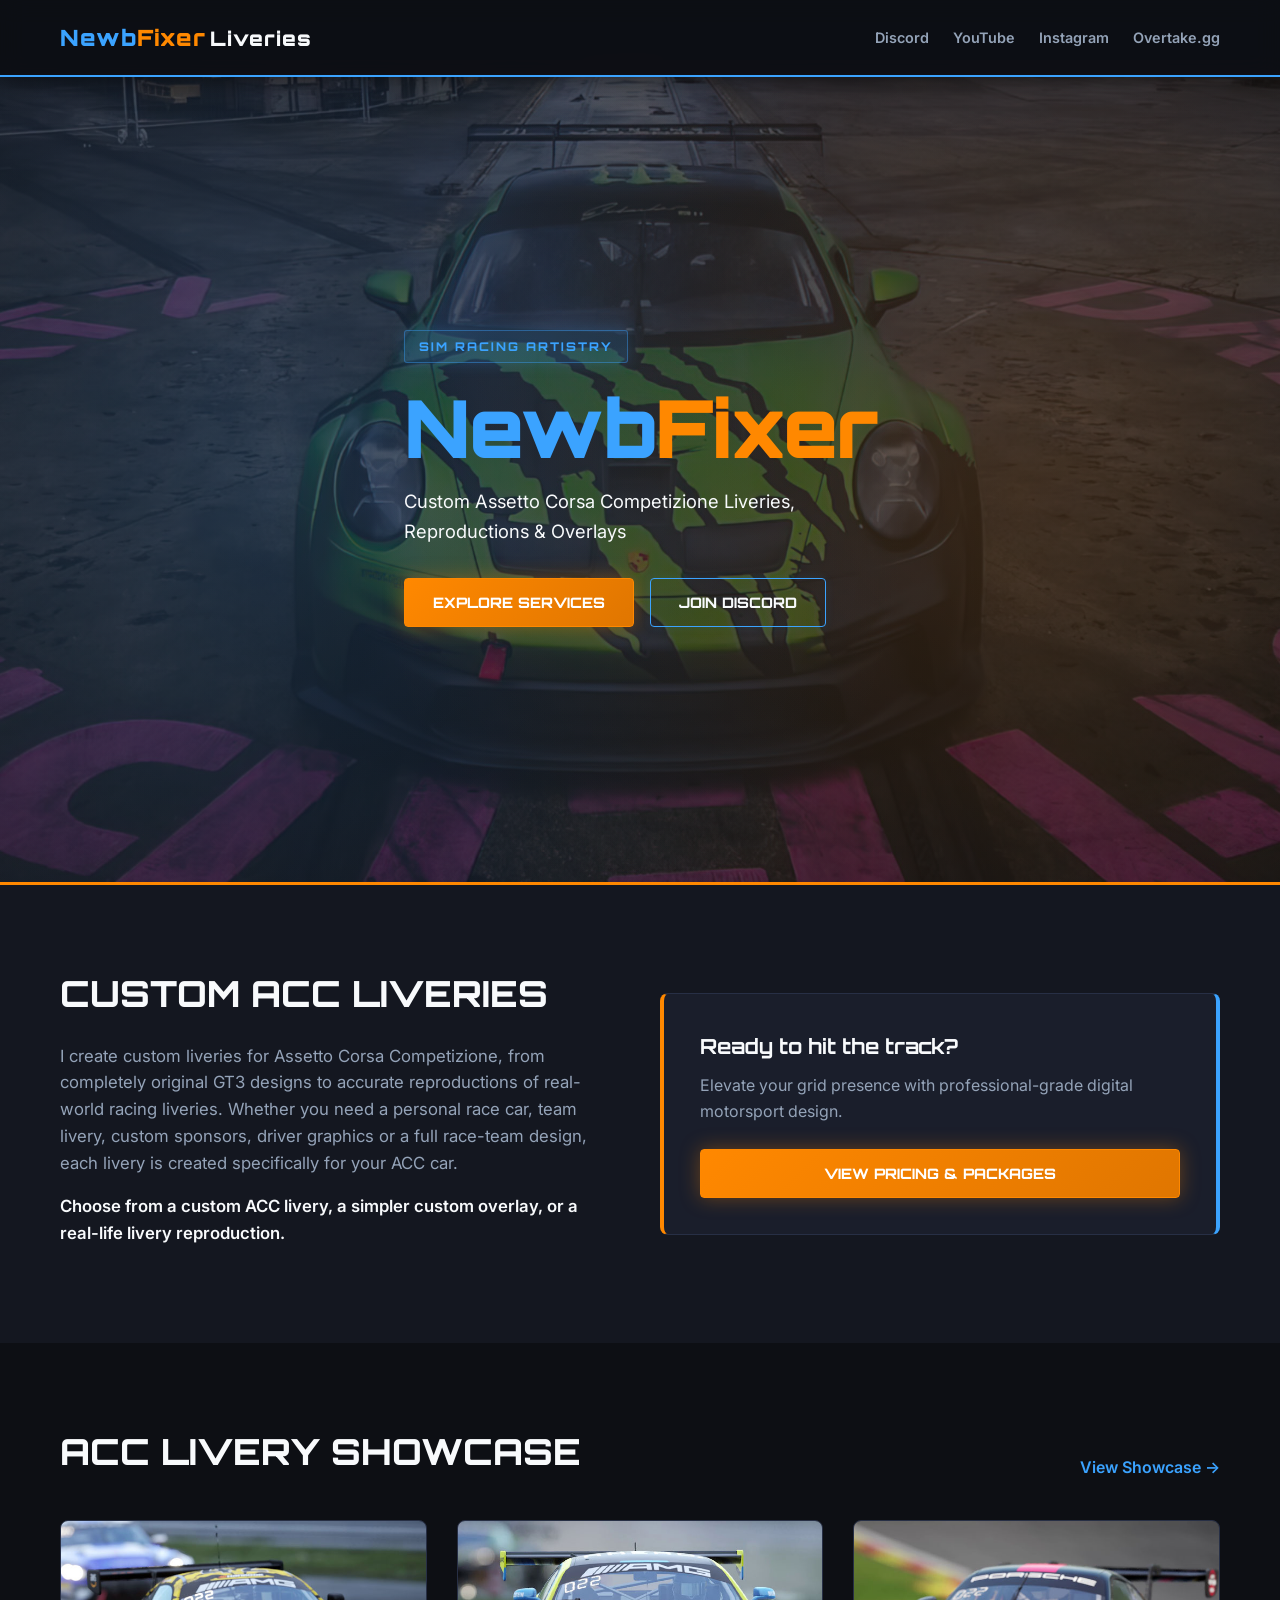
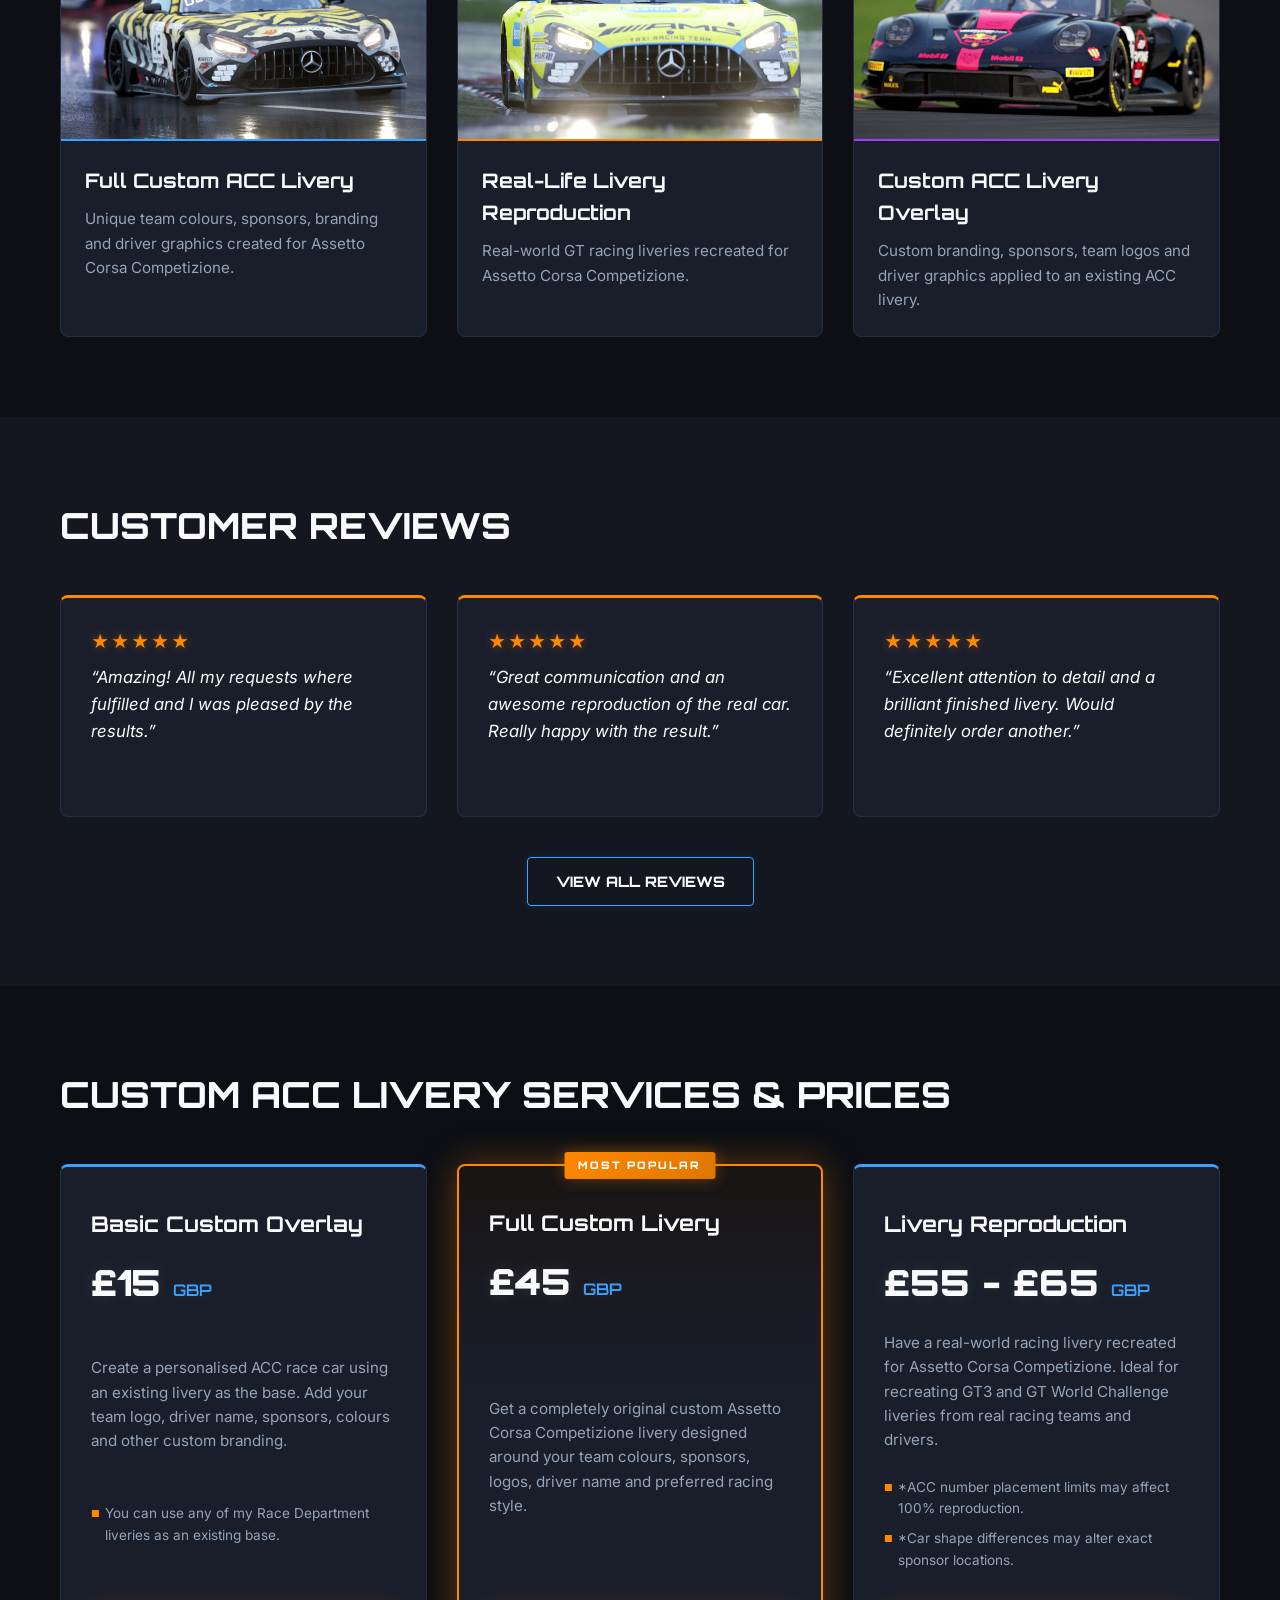
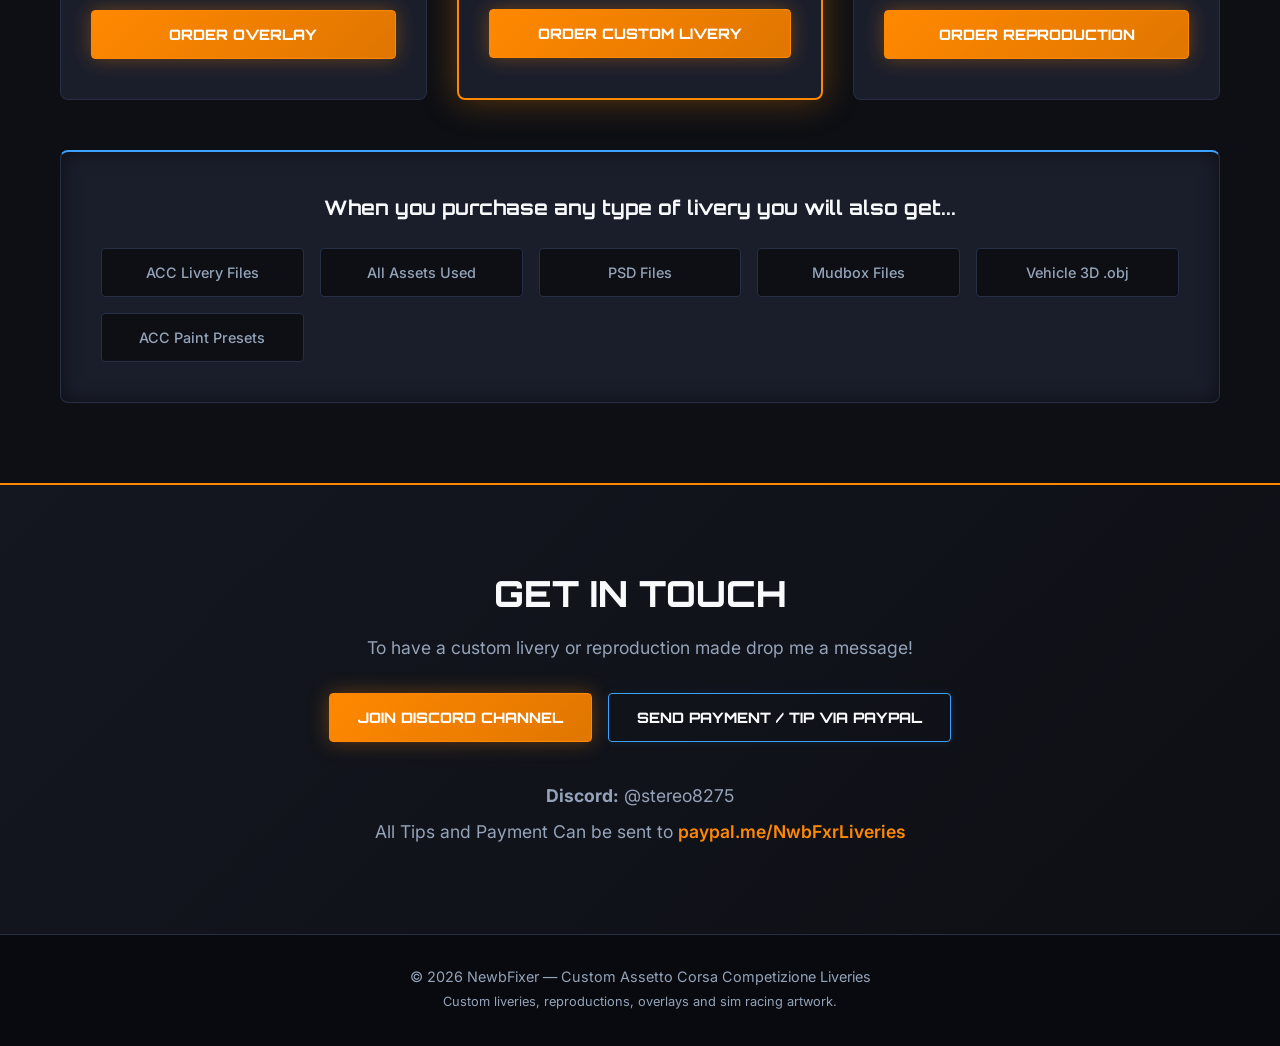
==== index.html @ 4464eef8 "Add files via upload" ====
<!DOCTYPE html>
<html lang="en">
<head>
    <meta charset="UTF-8">
    <meta name="viewport" content="width=device-width, initial-scale=1.0">

    <!-- Primary SEO -->
    <title>Custom ACC Liveries | NewbFixer</title>
		<link rel="icon" type="image/x-icon" href="images/favicon.ico">
		<link rel="stylesheet" href="scripts/style.css">
    <link rel="preconnect" href="https://fonts.googleapis.com">
    <link rel="preconnect" href="https://fonts.gstatic.com" crossorigin>
    <link href="https://fonts.googleapis.com/css2?family=Orbitron:wght@600;800;900&family=Inter:wght@400;500;600;700&display=swap" rel="stylesheet">
    <meta name="description" content="NewbFixer creates custom Assetto Corsa Competizione (ACC) liveries, real-life livery reproductions, team designs, sponsor graphics and custom overlays.">

    <meta name="robots" content="index, follow, max-image-preview:large">

    <link rel="canonical" href="https://newbfixer.com/">

    <!-- Site identity -->
    <meta name="author" content="NewbFixer">
    <meta name="application-name" content="NewbFixer">

    <!-- Browser / mobile -->
    <meta name="theme-color" content="#090a0f">
    <meta name="color-scheme" content="dark">

    <!-- Open Graph / Facebook / Discord / social sharing -->
    <meta property="og:type" content="website">
    <meta property="og:url" content="https://newbfixer.com/">
    <meta property="og:title" content="Custom ACC Liveries | NewbFixer">
    <meta property="og:description" content="Custom Assetto Corsa Competizione liveries, real-life reproductions, team designs and custom overlays by NewbFixer.">
    <meta property="og:image" content="https://newbfixer.com/images/NewbieFixer.orbitron.2024.png">
    <meta property="og:image:alt" content="NewbFixer custom ACC liveries">
    <meta property="og:site_name" content="NewbFixer">

    <!-- Twitter / X -->
    <meta name="twitter:card" content="summary">
    <meta name="twitter:title" content="Custom ACC Liveries | NewbFixer">
    <meta name="twitter:description" content="Custom Assetto Corsa Competizione liveries, real-life reproductions, team designs and custom overlays by NewbFixer.">
    <meta name="twitter:image" content="https://newbfixer.com/images/NewbieFixer.orbitron.2024.png">
    <meta name="twitter:image:alt" content="NewbFixer custom ACC liveries">

    <!-- Structured Data -->
    <script type="application/ld+json">
    {
      "@context": "https://schema.org",
      "@graph": [
        {
          "@type": "WebSite",
          "@id": "https://newbfixer.com/#website",
          "url": "https://newbfixer.com/",
          "name": "NewbFixer",
          "description": "Custom Assetto Corsa Competizione liveries and sim racing artwork.",
          "inLanguage": "en-GB"
        },
        {
          "@type": "Organization",
          "@id": "https://newbfixer.com/#organization",
          "name": "NewbFixer",
          "url": "https://newbfixer.com/",
          "logo": {
            "@type": "ImageObject",
            "url": "https://newbfixer.com/images/NewbieFixer.orbitron.2024.png"
          },
          "sameAs": [
            "https://www.overtake.gg/downloads/authors/newbfixer.2818380/"
          ]
        }
      ]
    }
    </script>
    
   
</head>
<body>

    <header class="header">
        <div class="container nav-container">
            <div class="logo-area">
               <span class="logo-text-blue">Newb</span><span class="logo-text-orange">Fixer</span> <span class="logo-text-white">Liveries</span>
            </div>
            <nav class="social-nav">
                <a href="https://discord.com/channels/990022798716063764/1106954552516821103" target="_blank" class="nav-link">Discord</a>
                <a href="https://www.youtube.com/@newbfixer" target="_blank" class="nav-link">YouTube</a>
                <a href="https://www.instagram.com/newbfixerliveries" target="_blank" class="nav-link">Instagram</a>
                <a href="https://overtake.gg/downloads/authors/newbfixer.2818380/" target="_blank" class="nav-link">Overtake.gg</a>
            </nav>
        </div>
    </header>

    <section class="hero">
        <div class="hero-overlay"></div>
        <div class="container hero-content">
            <div class="badge">SIM RACING ARTISTRY</div>
            <h1><span class="head-text-blue">Newb</span><span class="head-text-orange">Fixer</span></h1>
            <p class="hero-subtitle">Custom Assetto Corsa Competizione Liveries,<br>Reproductions & Overlays</p>
            <div class="hero-cta">
                <a href="#services" class="btn btn-primary">Explore Services</a>
                <a href="#discord" class="btn btn-secondary">Join Discord</a>
            </div>
        </div>
    </section>

    <section class="section about-section">
        <div class="container grid-2">
            <div class="about-text">
                <h2>Custom ACC Liveries</h2>
                <p>I create custom liveries for Assetto Corsa Competizione, from completely original GT3 designs to accurate reproductions of real-world racing liveries. Whether you need a personal race car, team livery, custom sponsors, driver graphics or a full race-team design, each livery is created specifically for your ACC car.</p>
                <p class="sub-text">Choose from a custom ACC livery, a simpler custom overlay, or a real-life livery reproduction.</p>
            </div>
            <div class="about-highlight-box">
                <h3>Ready to hit the track?</h3>
                <p>Elevate your grid presence with professional-grade digital motorsport design.</p>
                <a href="#services" class="btn btn-primary full-width">View Pricing & Packages</a>
            </div>
        </div>
    </section>

    <section class="section showcase-section" id="showcase">
        <div class="container">
            <div class="section-header">
                <h2>ACC Livery Showcase</h2>
                <a href="gallery.html" class="text-link">View Showcase &rarr;</a>
            </div>
            <div class="showcase-grid">
                
                <div class="showcase-card">
                    <div class="card-img-placeholder custom-bg"></div>
                    <div class="card-content">
                        <h3>Full Custom ACC Livery</h3>
                        <p>Unique team colours, sponsors, branding and driver graphics created for Assetto Corsa Competizione.</p>
                    </div>
                </div>

                <div class="showcase-card">
                    <div class="card-img-placeholder repo-bg"></div>
                    <div class="card-content">
                        <h3>Real-Life Livery Reproduction</h3>
                        <p>Real-world GT racing liveries recreated for Assetto Corsa Competizione.</p>
                    </div>
                </div>

                <div class="showcase-card">
                    <div class="card-img-placeholder overlay-bg"></div>
                    <div class="card-content">
                        <h3>Custom ACC Livery Overlay</h3>
                        <p>Custom branding, sponsors, team logos and driver graphics applied to an existing ACC livery.</p>
                    </div>
                </div>

            </div>
        </div>
    </section>

    <section class="section reviews-section">
        <div class="container">
            <div class="section-header center">
                <h2>Customer Reviews</h2>
            </div>
            <div class="reviews-grid">
             
                <div class="review-card">
                    <div class="stars">★★★★★</div>
                    <p>“Amazing! All my requests where fulfilled and I was pleased by the results.”</p>
                    <span class="reviewer">&nbsp;</span>
                </div>

                <div class="review-card">
                    <div class="stars">★★★★★</div>
                    <p>“Great communication and an awesome reproduction of the real car. Really happy with the result.”</p>
                    <span class="reviewer">&nbsp;</span>
                </div>

                <div class="review-card">
                    <div class="stars">★★★★★</div>
                    <p>“Excellent attention to detail and a brilliant finished livery. Would definitely order another.”</p>
                    <span class="reviewer">&nbsp;</span>
                </div>
            
        

            </div>
            <div class="center-btn">
                <a href="reviews.html" class="btn btn-secondary">View All Reviews</a>
            </div>
        </div>
    </section>

    <section class="section pricing-section" id="services">
        <div class="container">
            <div class="section-header center">
                <h2>Custom ACC Livery Services & Prices</h2>
            </div>
            <div class="pricing-grid">
                
                <div class="pricing-card">
                    <div class="price-header">
                        <h3>Basic Custom Overlay</h3>
                        <div class="price">£15 <span>GBP</span></div>
                    </div>
                    <p>Create a personalised ACC race car using an existing livery as the base. Add your team logo, driver name, sponsors, colours and other custom branding.</p>
                    <ul class="pricing-notes">
                        <li>You can use any of my Race Department liveries as an existing base.</li>
                    </ul>
                    <a href="#contact" class="btn btn-primary full-width">Order Overlay</a>
                </div>

                <div class="pricing-card featured">
                    <div class="popular-tag">MOST POPULAR</div>
                    <div class="price-header">
                        <h3>Full Custom Livery</h3>
                        <div class="price">£45 <span>GBP</span></div>
                    </div>
                    <p>Get a completely original custom Assetto Corsa Competizione livery designed around your team colours, sponsors, logos, driver name and preferred racing style.</p>
                    <a href="#contact" class="btn btn-primary full-width">Order Custom Livery</a>
                </div>

                <div class="pricing-card">
                    <div class="price-header">
                        <h3>Livery Reproduction</h3>
                        <div class="price">£55 - £65 <span>GBP</span></div>
                    </div>
                    <p>Have a real-world racing livery recreated for Assetto Corsa Competizione. Ideal for recreating GT3 and GT World Challenge liveries from real racing teams and drivers.</p>
                    <ul class="pricing-notes">
                        <li>*ACC number placement limits may affect 100% reproduction.</li>
                        <li>*Car shape differences may alter exact sponsor locations.</li>
                    </ul>
                    <a href="#contact" class="btn btn-primary full-width">Order Reproduction</a>
                </div>

            </div>

            <div class="perks-banner">
                <h3>When you purchase any type of livery you will also get...</h3>
                <div class="perks-grid">
                    <span>ACC Livery Files</span>
                    <span>All Assets Used</span>
                    <span>PSD Files</span>
                    <span>Mudbox Files</span>
                    <span>Vehicle 3D .obj</span>
                    <span>ACC Paint Presets</span>
                </div>
            </div>
        </div>
    </section>
    

    <section class="section contact-section" id="contact">
        <div class="container contact-container">
            <h2>Get In Touch</h2>
            <p>To have a custom livery or reproduction made drop me a message!</p>
            
            <div class="contact-actions">
                <a href="#discord" class="btn btn-primary">Join Discord Channel</a>
                <a href="https://paypal.me/NwbFxrLiveries" target="_blank" class="btn btn-secondary">Send Payment / Tip via PayPal</a>
            </div>

            <div class="contact-info">
                <p><strong>Discord:</strong> @stereo8275</p>
                <p>All Tips and Payment Can be sent to <a href="https://paypal.me/NwbFxrLiveries" target="_blank" class="accent-link">paypal.me/NwbFxrLiveries</a></p>
            </div>
        </div>
    </section>

    <footer class="footer">
        <div class="container footer-content">
            <p>&copy; 2026 NewbFixer — Custom Assetto Corsa Competizione Liveries</p>
            <p class="footer-sub">Custom liveries, reproductions, overlays and sim racing artwork.</p>
        </div>
    </footer>

</body>
</html>
---- scripts/style.css ----
/* --- High-Energy Logo-Matched Motorsport Theme --- */

:root {
    --bg-color: #0d0f14;
    --surface-color: #141720;
    --surface-card: #1a1e2b;
    --border-color: #272f45;
    --accent-blue: #3ba3ff;
    --accent-orange: #ff8800;
    --text-main: #f8fafc;
    --text-muted: #94a3b8;
    --blue-glow: rgba(59, 163, 255, 0.35);
    --orange-glow: rgba(255, 136, 0, 0.35);
    
    /* Change 'your-image-filename.jpg' to your actual background image file path */
    --hero-bg-image: url('../images/bgcover.jpg');
    
    --custom-bg-image: url('../images/custom.jpg');
    --repo-bg-image: url('../images/repro2.jpg');
    --overlay-bg-image: url('../images/overlay.jpg');
    
    --font-heading: 'Orbitron', sans-serif;
    --font-body: 'Inter', sans-serif;
    
    --transition: all 0.3s ease;
}

* {
    box-sizing: border-box;
    margin: 0;
    padding: 0;
}

html {
    scroll-behavior: smooth;
}

body {
    background-color: var(--bg-color);
    color: var(--text-main);
    font-family: var(--font-body);
    line-height: 1.6;
    overflow-x: hidden;
}

/* Layout Utilities */
.container {
    max-width: 1200px;
    margin: 0 auto;
    padding: 0 20px 0px 20px;
}

a {
  text-decoration:none;
}

.section {
    padding: 80px 0;
}

.grid-2 {
    display: grid;
    grid-template-columns: 1fr 1fr;
    gap: 40px;
    align-items: center;
}

.center {
    text-align: center;
}

.center-btn {
    text-align: center;
    margin-top: 40px;
}

.accent {
    color: var(--accent-blue);
}

.accent-link {
    color: var(--accent-orange);
    text-decoration: none;
    font-weight: 600;
}
.accent-link:hover {
    color: var(--accent-blue);
    text-decoration: underline;
}

/* Buttons */
.btn {
    display: inline-block;
    padding: 12px 28px;
    font-family: var(--font-heading);
    font-size: 0.9rem;
    font-weight: 800;
    text-transform: uppercase;
    text-decoration: none;
    border-radius: 4px;
    transition: var(--transition);
    cursor: pointer;
    text-align: center;
}

.btn-primary {
    background: linear-gradient(135deg, var(--accent-orange) 0%, #e07600 100%);
    color: #fff;
    box-shadow: 0 0 20px var(--orange-glow);
    border: 1px solid var(--accent-orange);
}

.btn-primary:hover {
    background: linear-gradient(135deg, #ff941a 0%, var(--accent-orange) 100%);
    transform: translateY(-2px);
    box-shadow: 0 0 30px rgba(255, 136, 0, 0.6);
}

.btn-secondary {
    background-color: transparent;
    color: var(--text-main);
    border: 1px solid var(--accent-blue);
    box-shadow: 0 0 10px rgba(59, 163, 255, 0.1);
}

.btn-secondary:hover {
    border-color: var(--accent-blue);
    color: var(--accent-blue);
    background-color: rgba(59, 163, 255, 0.08);
    box-shadow: 0 0 20px var(--blue-glow);
}

.full-width {
    display: block;
    width: 100%;
}

/* Header & Nav */
.header {
    background-color: rgba(13, 15, 20, 0.85);
    backdrop-filter: blur(12px);
    border-bottom: 2px solid var(--accent-blue);
    position: fixed;
    top: 0;
    left: 0;
    width: 100%;
    z-index: 1000;
    box-shadow: 0 4px 20px rgba(0, 0, 0, 0.5);
}

.nav-container {
    display: flex;
    justify-content: space-between;
    align-items: center;
    height: 75px;
}

.logo-text-white {
    font-family: var(--font-heading);
    font-size: 1.25rem;
    font-weight: 900;
    letter-spacing: 1px;
    color: var(--text-main);
}
.logo-text-blue {
    font-family: var(--font-heading);
    font-size: 1.40rem;
    font-weight: 900;
    letter-spacing: 1px;
    color: var(--accent-blue);
}
.logo-text-orange {
    font-family: var(--font-heading);
    font-size: 1.40rem;
    font-weight: 900;
    letter-spacing: 1px;
    color: var(--accent-orange);
}
.head-text-blue {
    color: var(--accent-blue);
}
.head-text-orange {
    color: var(--accent-orange);
}
.social-nav {
    display: flex;
    gap: 24px;
}

.nav-link {
    color: var(--text-muted);
    text-decoration: none;
    font-weight: 600;
    font-size: 0.9rem;
    transition: var(--transition);
}

.nav-link:hover {
    color: var(--accent-blue);
}

.highlight-link {
    color: var(--accent-orange);
}

.highlight-link:hover {
    color: #ff941a;
}

/* Hero Section with Image Background Support */
.hero {
    position: relative;
    height: 90vh;
    min-height: 600px;
    display: flex;
    align-items: center;
    /* Combines your custom background image variable with dark motorsport gradients */
    background: linear-gradient(135deg, rgba(20, 23, 32, 0.72), rgba(8, 10, 15, 0.72)), var(--hero-bg-image);
    background-size: cover;
    background-position: center;
    background-repeat: no-repeat;
    margin-top: 75px;
    border-bottom: 3px solid var(--accent-orange);
}

.hero-overlay {
    position: absolute;
    top: 0;
    left: 0;
    width: 100%;
    height: 100%;
    background: radial-gradient(circle at 20% 50%, rgba(59, 163, 255, 0.15) 0%, transparent 60%),
                radial-gradient(circle at 80% 50%, rgba(255, 136, 0, 0.15) 0%, transparent 60%);
    pointer-events: none;
}

.hero-content {
    position: relative;
    z-index: 2;
    max-width: 800px;
}

.badge {
    display: inline-block;
    background-color: rgba(59, 163, 255, 0.15);
    color: var(--accent-blue);
    font-family: var(--font-heading);
    font-size: 0.75rem;
    font-weight: 800;
    letter-spacing: 2px;
    padding: 6px 14px;
    border-radius: 3px;
    margin-bottom: 20px;
    border: 1px solid rgba(59, 163, 255, 0.4);
    box-shadow: 0 0 15px rgba(59, 163, 255, 0.2);
}

.hero h1 {
    font-family: var(--font-heading);
    font-size: clamp(3rem, 7vw, 5rem);
    font-weight: 900;
    line-height: 1.1;
    /* text-transform: uppercase; */
    margin-bottom: 16px;
    letter-spacing: -1px;
    /* background: linear-gradient(135deg, #3ba3ff 30%, #ffffff 40%, var(--accent-orange) 50%); */
    /* background: linear-gradient(90deg, #ffffff 0%); */
    -webkit-background-clip: text;
    /* -webkit-text-fill-color: transparent; */
}

.hero-subtitle {
    font-size: 1.15rem;
    color: var(--text-main);
    margin-bottom: 32px;
    max-width: 600px;
}

.hero-cta {
    display: flex;
    gap: 16px;
}

/* About Section */
.about-section {
    background-color: var(--surface-color);
}

.about-text h2 {
    font-family: var(--font-heading);
    font-size: 2.25rem;
    font-weight: 800;
    margin-bottom: 20px;
    text-transform: uppercase;
}

.about-text p {
    color: var(--text-muted);
    margin-bottom: 16px;
    font-size: 1.05rem;
}

.sub-text {
    font-weight: 600;
    color: var(--text-main) !important;
}

.about-highlight-box {
    background-color: var(--surface-card);
    border: 1px solid var(--border-color);
    padding: 36px;
    border-radius: 8px;
    border-left: 4px solid var(--accent-orange);
    border-right: 4px solid var(--accent-blue);
}

.about-highlight-box h3 {
    font-family: var(--font-heading);
    font-size: 1.3rem;
    margin-bottom: 10px;
}

.about-highlight-box p {
    color: var(--text-muted);
    margin-bottom: 24px;
}

/* Showcase Section */
.section-header {
    display: flex;
    justify-content: space-between;
    align-items: flex-end;
    margin-bottom: 40px;
}

.section-header h2 {
    font-family: var(--font-heading);
    font-size: 2.25rem;
    font-weight: 800;
    text-transform: uppercase;
}

.text-link {
    color: var(--accent-blue);
    text-decoration: none;
    font-weight: 600;
    transition: var(--transition);
}

.text-link:hover {
    color: var(--accent-orange);
}

.showcase-grid {
    display: grid;
    grid-template-columns: repeat(auto-fit, minmax(350px, 1fr));
    gap: 30px;
}

.showcase-card {
    background-color: var(--surface-card);
    border: 1px solid var(--border-color);
    border-radius: 8px;
    overflow: hidden;
    transition: var(--transition);
}

.showcase-card:hover {
    transform: translateY(-5px);
    border-color: var(--accent-blue);
    box-shadow: 0 10px 30px var(--blue-glow);
}

.card-img-placeholder {
    height: 220px;
    background-size: cover;
    background-position: center;
    position: relative;
}

.custom-bg {
    /* background: linear-gradient(135deg, #1b2436 0%, #0d121c 100%), radial-gradient(circle, rgba(59, 163, 255, 0.2) 0%, transparent 70%), var(--hero-bg-image); */
    background-image: var(--custom-bg-image);
    background-size: cover;
    background-position: center;
    background-repeat: no-repeat;
    border-bottom: 2px solid var(--accent-blue);
}
.repo-bg {
    background-image: var(--repo-bg-image);
    background-size: cover;
    background-position: center;
    background-repeat: no-repeat;
    border-bottom: 2px solid var(--accent-orange);
}
.overlay-bg {
    background-image: var(--overlay-bg-image);
    background-size: cover;
    background-position: center;
    background-repeat: no-repeat;
    border-bottom: 2px solid #a03bff;
}

.card-content {
    padding: 24px;
}

.card-content h3 {
    font-family: var(--font-heading);
    font-size: 1.25rem;
    margin-bottom: 10px;
}

.card-content p {
    color: var(--text-muted);
    font-size: 0.95rem;
}

/* Reviews Section */
.reviews-section {
    background-color: var(--surface-color);
}

.reviews-grid {
    display: grid;
    grid-template-columns: repeat(auto-fit, minmax(300px, 1fr));
    gap: 30px;
}

.review-card {
    background-color: var(--surface-card);
    border: 1px solid var(--border-color);
    padding: 30px;
    border-radius: 8px;
    display: flex;
    flex-direction: column;
    justify-content: space-between;
    border-top: 3px solid var(--accent-orange);
}

.stars {
    color: var(--accent-orange);
    font-size: 1.1rem;
    margin-bottom: 8px;
    letter-spacing: 2px;
    text-shadow: 0 0 10px rgba(255, 136, 0, 0.4);
}

.review-card p {
    font-style: italic;
    color: var(--text-main);
    margin-bottom: 20px;
    font-size: 1.05rem;
}

.reviewer {
    font-size: 0.85rem;
    color: var(--text-muted);
    font-weight: 600;
    text-transform: uppercase;
    letter-spacing: 1px;
}

/* Pricing Section */
.pricing-grid {
    display: grid;
    grid-template-columns: repeat(auto-fit, minmax(320px, 1fr));
    gap: 30px;
    margin-bottom: 50px;
}

.pricing-card {
    background-color: var(--surface-card);
    border: 1px solid var(--border-color);
    border-radius: 8px;
    padding: 40px 30px;
    position: relative;
    display: flex;
    flex-direction: column;
    justify-content: space-between;
    transition: var(--transition);
}

.pricing-card:first-child {
    border-top: 3px solid var(--accent-blue);
}

.pricing-card.featured {
    border: 2px solid var(--accent-orange);
    box-shadow: 0 0 35px var(--orange-glow);
    background: linear-gradient(180deg, rgba(255, 136, 0, 0.05) 0%, var(--surface-card) 40%);
}

.pricing-card:last-child {
    border-top: 3px solid var(--accent-blue);
}

.popular-tag {
    position: absolute;
    top: -14px;
    left: 50%;
    transform: translateX(-50%);
    background: linear-gradient(135deg, var(--accent-orange) 0%, #e07600 100%);
    color: #fff;
    font-family: var(--font-heading);
    font-size: 0.65rem;
    font-weight: 900;
    letter-spacing: 2px;
    padding: 5px 14px;
    border-radius: 3px;
    box-shadow: 0 0 15px var(--orange-glow);
}

.price-header {
    margin-bottom: 20px;
}

.pricing-card h3 {
    font-family: var(--font-heading);
    font-size: 1.35rem;
    margin-bottom: 12px;
}

.price {
    font-family: var(--font-heading);
    font-size: 2.25rem;
    font-weight: 900;
    color: var(--text-main);
    text-shadow: 0 0 15px rgba(255, 255, 255, 0.1);
}

.price span {
    font-size: 1rem;
    font-weight: 600;
    color: var(--accent-blue);
}

.pricing-card p {
    color: var(--text-muted);
    font-size: 0.95rem;
    margin-bottom: 24px;
}

.pricing-notes {
    list-style: none;
    margin-bottom: 30px;
}

.pricing-notes li {
    font-size: 0.85rem;
    color: var(--text-muted);
    margin-bottom: 8px;
    padding-left: 14px;
    position: relative;
}

.pricing-notes li::before {
    content: "■";
    position: absolute;
    left: 0;
    font-size: 0.6rem;
    top: 3px;
    color: var(--accent-orange);
}

/* Perks Banner */
.perks-banner {
    background-color: var(--surface-card);
    border: 1px solid var(--border-color);
    border-radius: 8px;
    padding: 40px;
    box-shadow: inset 0 0 20px rgba(0,0,0,0.5);
    border-top: 2px solid var(--accent-blue);
}

.perks-banner h3 {
    font-family: var(--font-heading);
    font-size: 1.25rem;
    margin-bottom: 24px;
    text-align: center;
}

.perks-grid {
    display: grid;
    grid-template-columns: repeat(auto-fit, minmax(200px, 1fr));
    gap: 16px;
}

.perks-grid span {
    background-color: var(--bg-color);
    border: 1px solid var(--border-color);
    padding: 12px 16px;
    border-radius: 4px;
    font-size: 0.9rem;
    font-weight: 500;
    text-align: center;
    color: var(--text-muted);
    transition: var(--transition);
}

.perks-grid span:hover {
    border-color: var(--accent-blue);
    color: var(--text-main);
    box-shadow: 0 0 10px rgba(59, 163, 255, 0.2);
}

/* Contact Section */
.contact-section {
    background: linear-gradient(135deg, var(--surface-color) 0%, var(--bg-color) 100%);
    border-top: 2px solid var(--accent-orange);
    text-align: center;
}

.contact-container {
    max-width: 700px;
}

.contact-section h2 {
    font-family: var(--font-heading);
    font-size: 2.25rem;
    font-weight: 800;
    margin-bottom: 12px;
    text-transform: uppercase;
}

.contact-section p {
    color: var(--text-muted);
    font-size: 1.1rem;
    margin-bottom: 30px;
}

.contact-actions {
    display: flex;
    justify-content: center;
    gap: 16px;
    margin-bottom: 40px;
    flex-wrap: wrap;
}

.contact-info {
    font-size: 0.95rem;
    color: var(--text-muted);
}

.contact-info p {
    margin-bottom: 8px;
}

/* Footer */
.footer {
    background-color: #080a0f;
    border-top: 1px solid var(--border-color);
    padding: 30px 0;
    text-align: center;
}

.footer-content p {
    font-size: 0.9rem;
    color: var(--text-muted);
    margin-bottom: 4px;
}

.footer-sub {
    font-size: 0.8rem !important;
}

/* Responsive adjustments */
@media (max-width: 768px) {
    .grid-2 {
        grid-template-columns: 1fr;
    }
    .social-nav {
        display: none;
    }
    .hero-cta {
        flex-direction: column;
    }
    .section-header {
        flex-direction: column;
        align-items: flex-start;
        gap: 10px;
    }
}
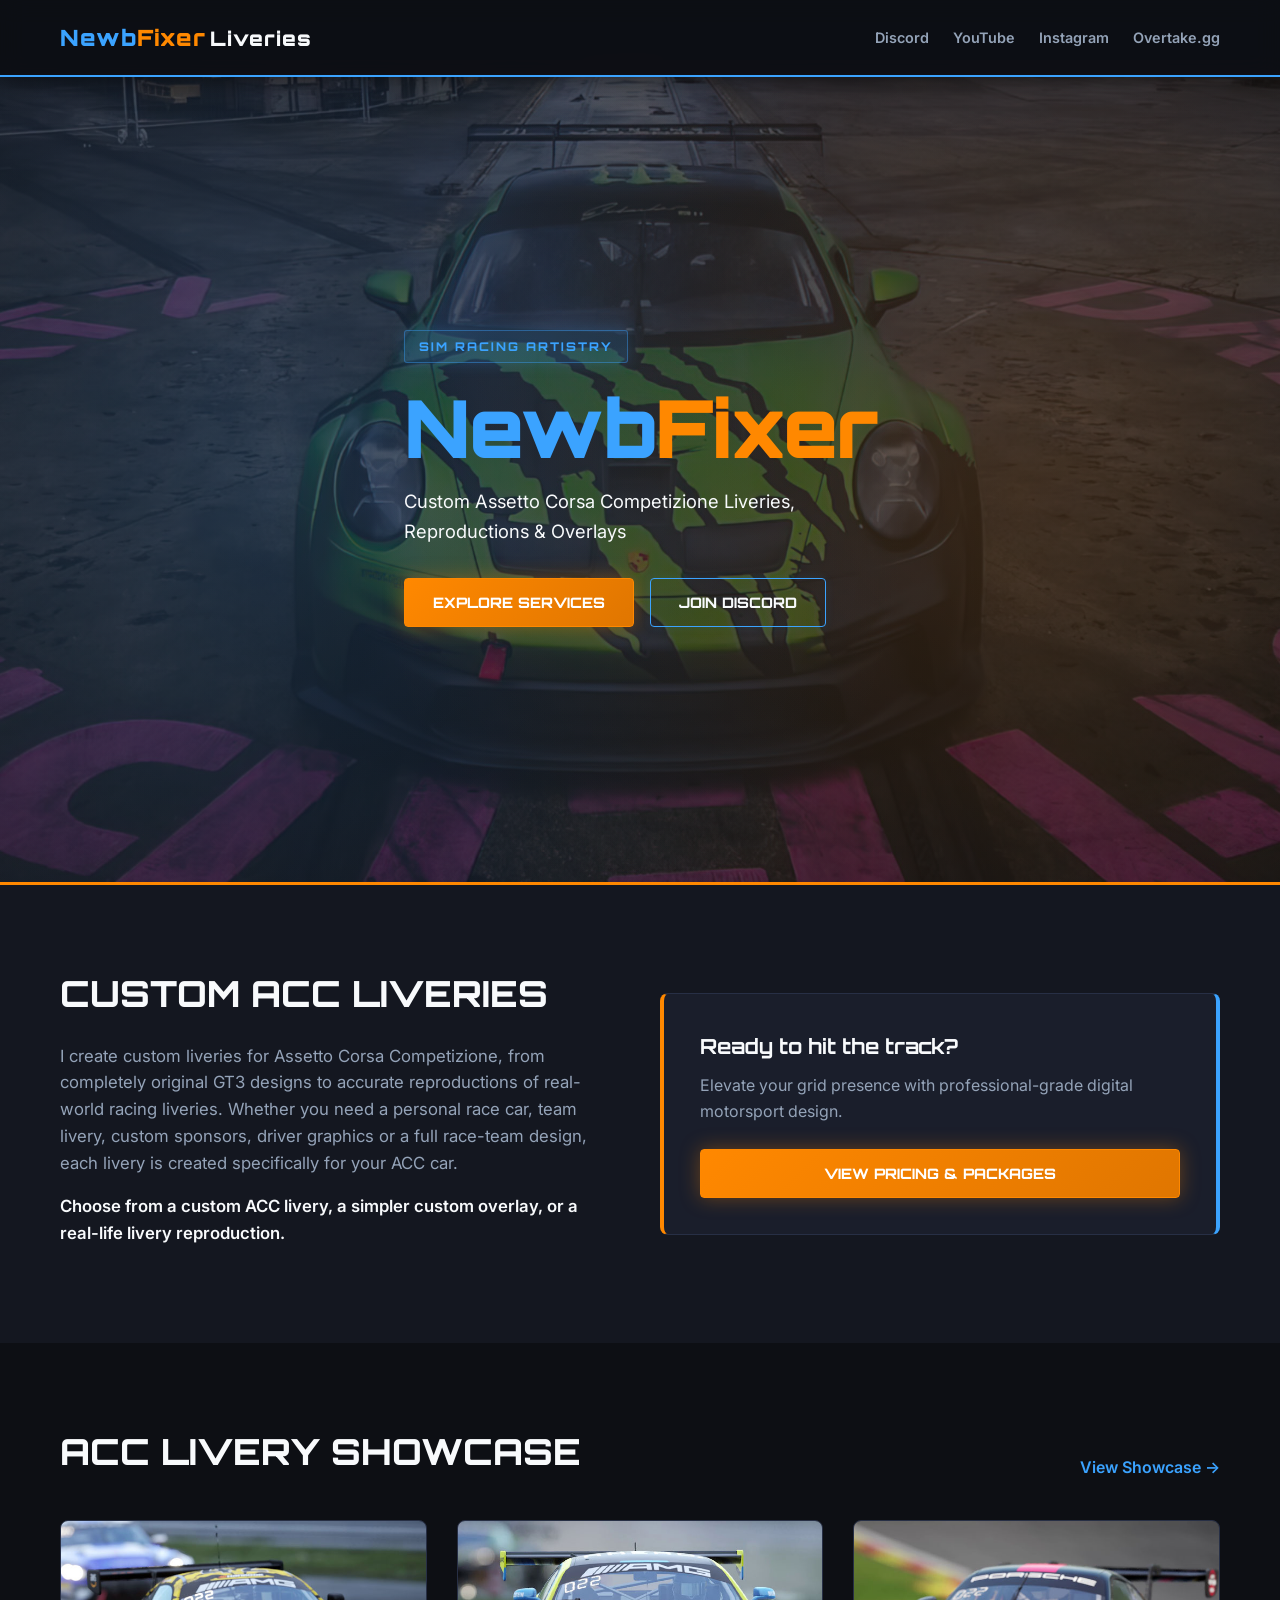
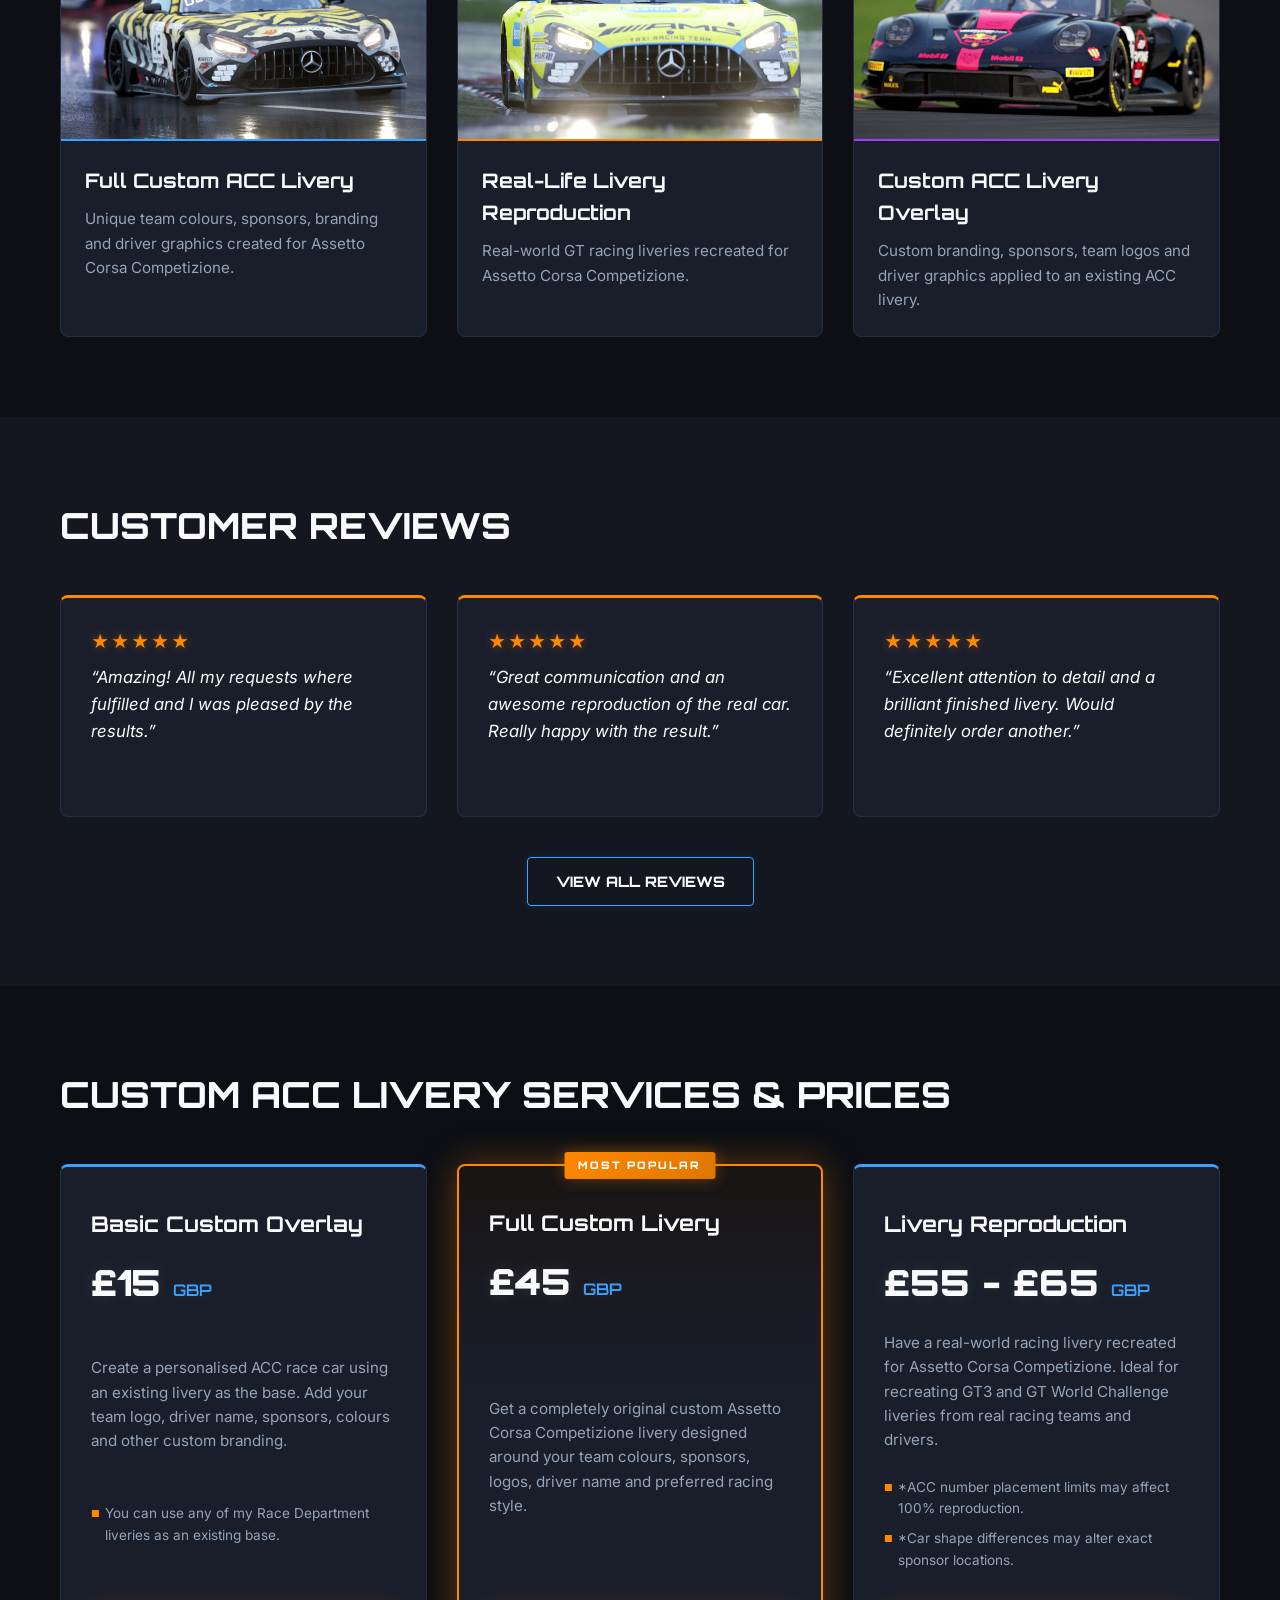
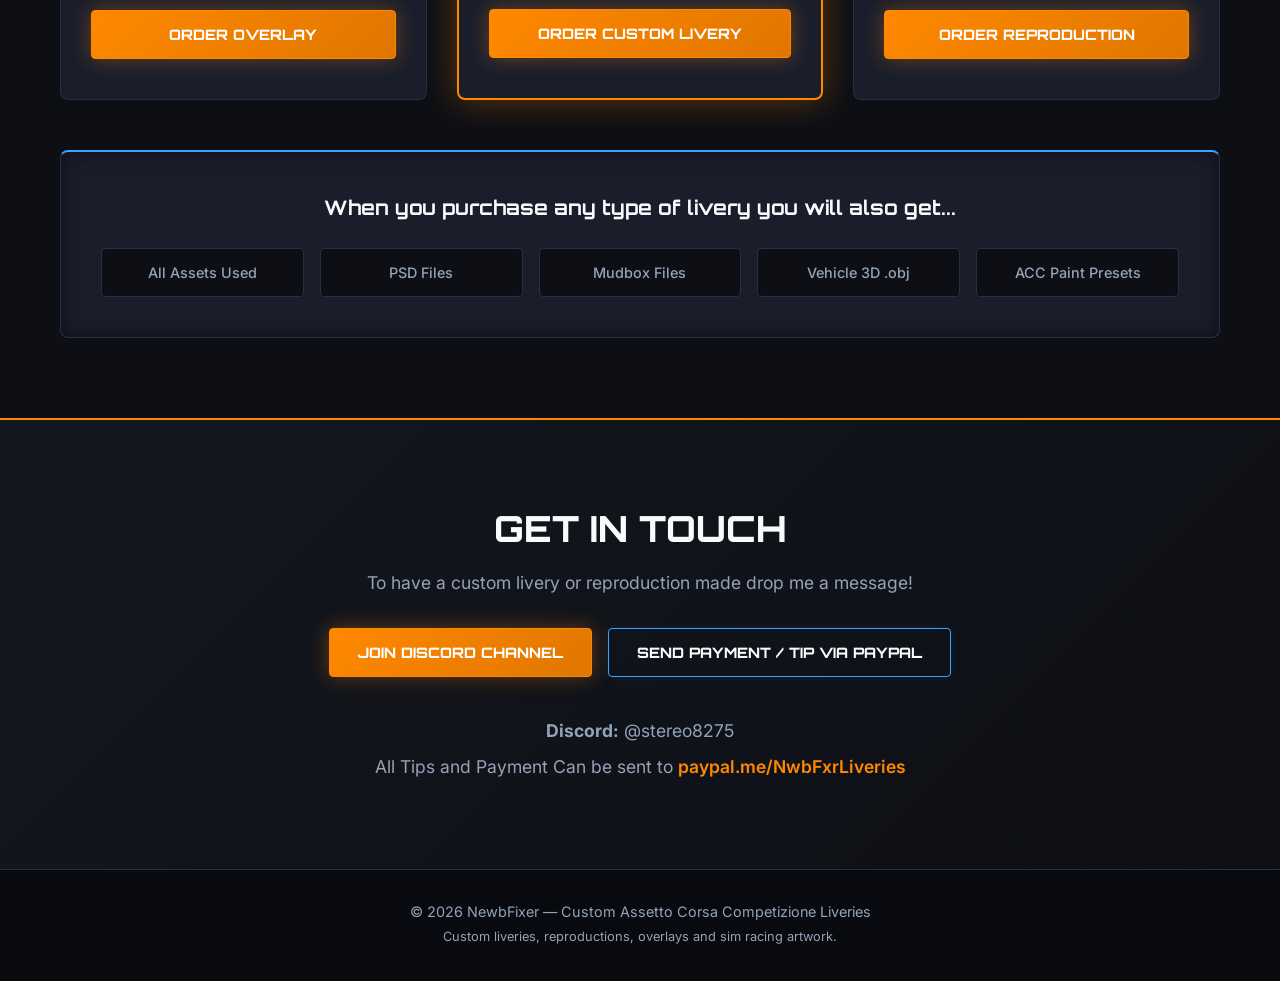
==== commit 13c3efad: "Add files via upload" ====
--- a/index.html
+++ b/index.html
@@ -234,7 +234,6 @@
             <div class="perks-banner">
                 <h3>When you purchase any type of livery you will also get...</h3>
                 <div class="perks-grid">
-                    <span>ACC Livery Files</span>
                     <span>All Assets Used</span>
                     <span>PSD Files</span>
                     <span>Mudbox Files</span>
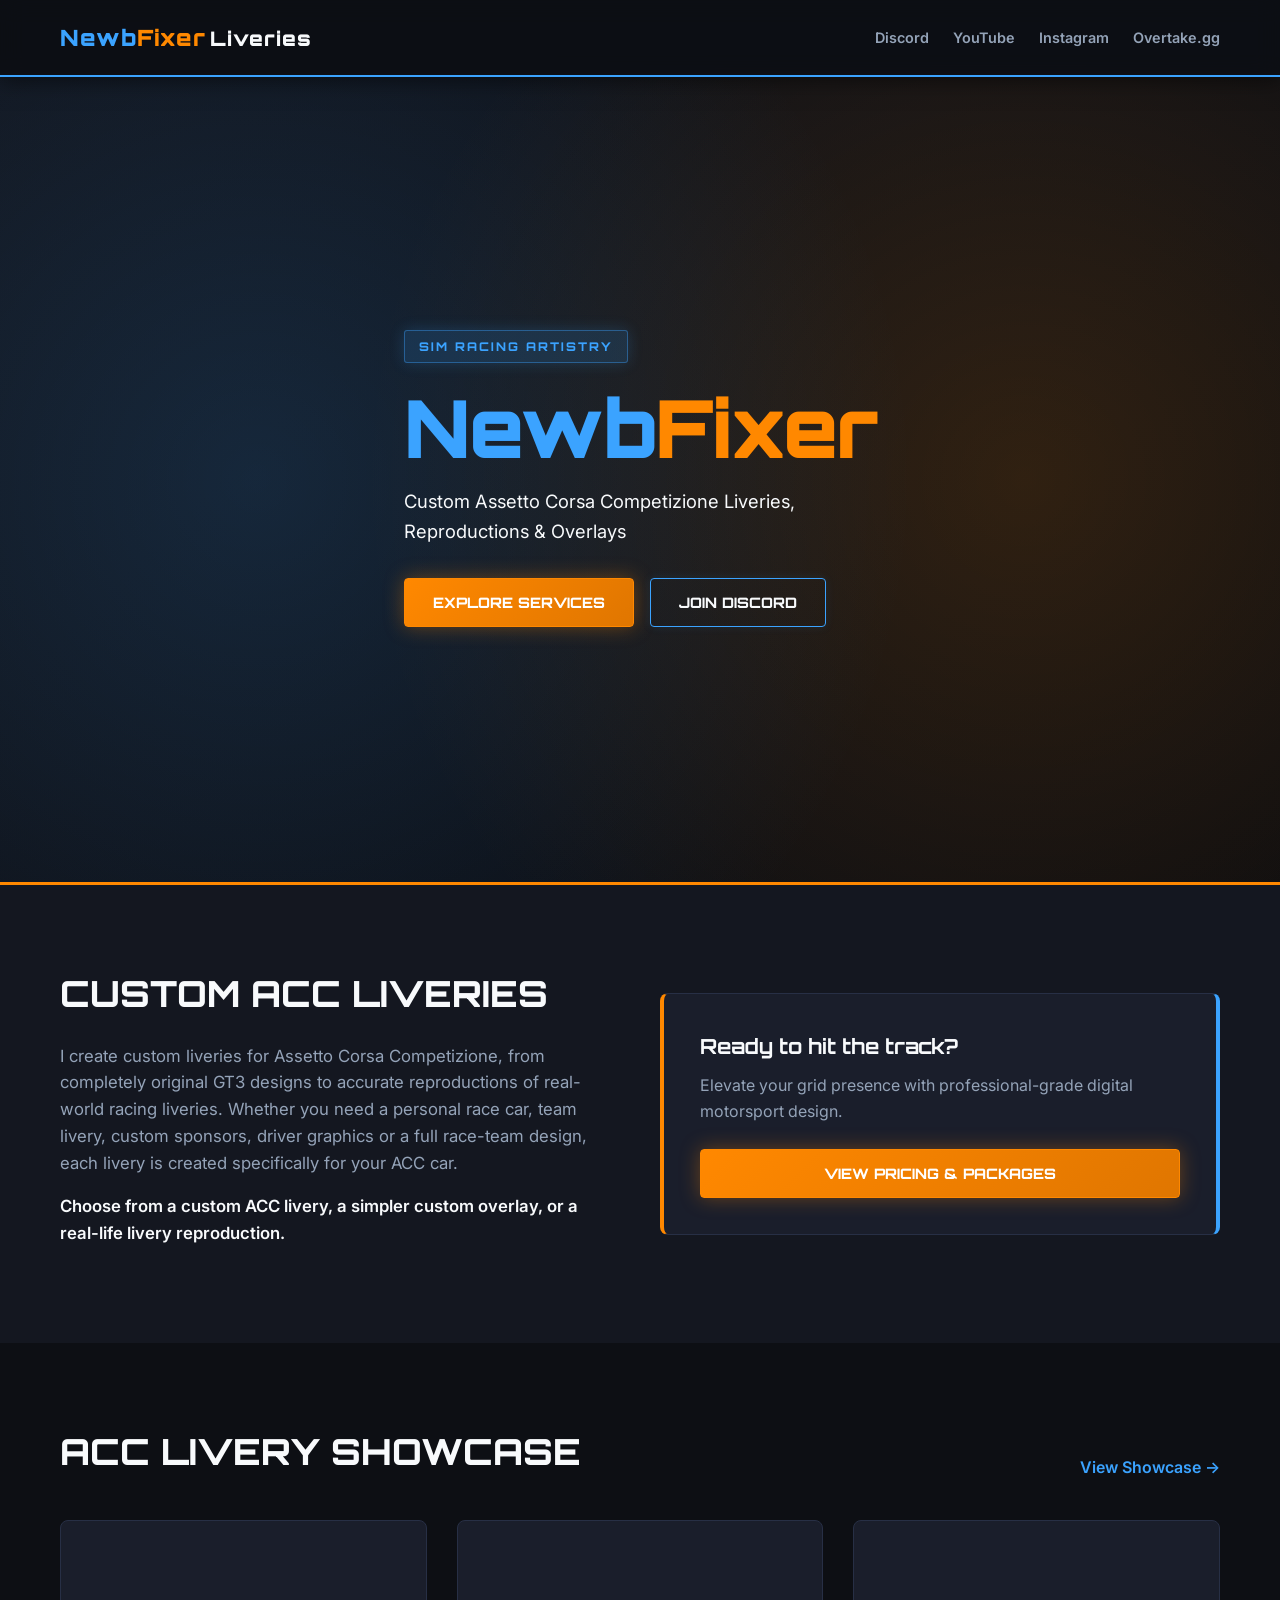
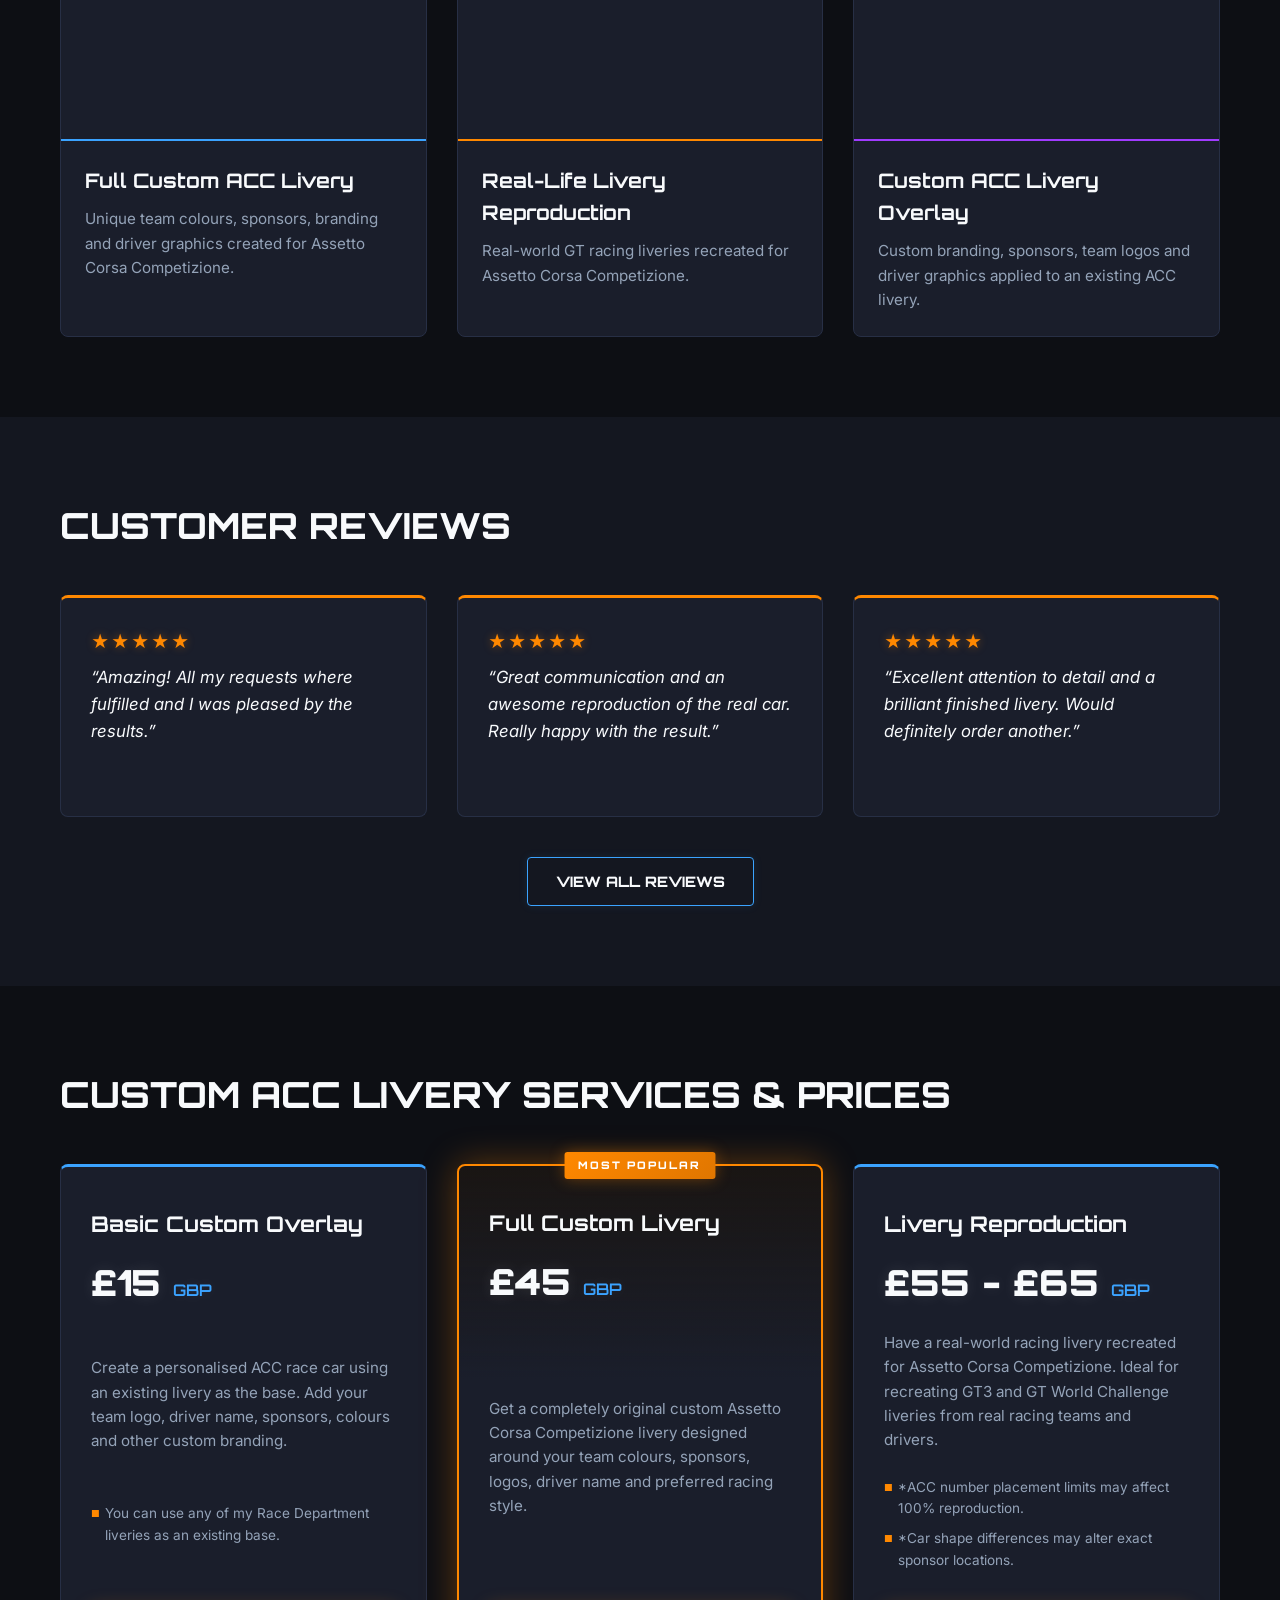
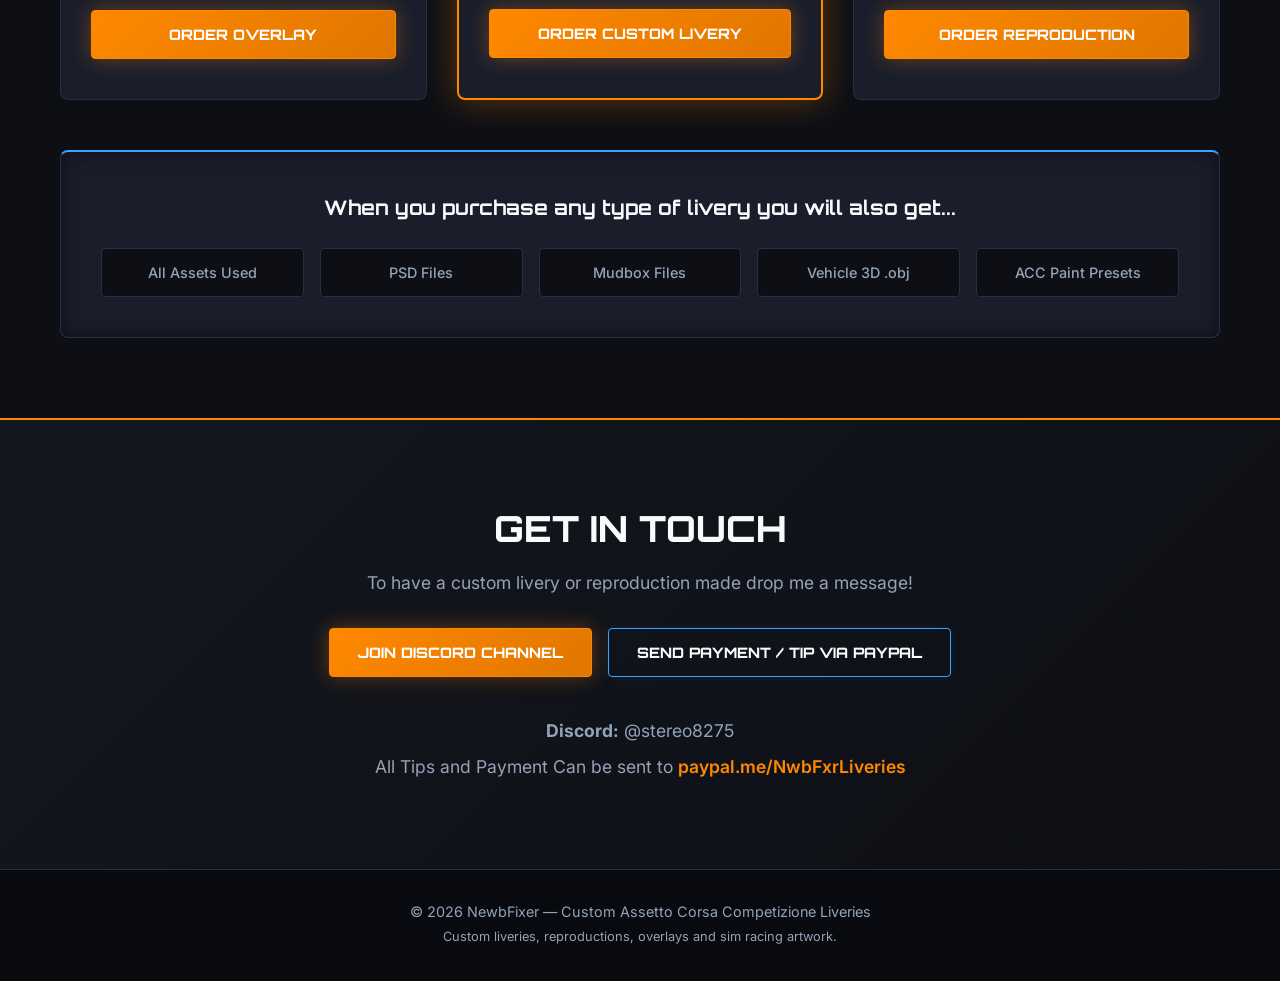
==== commit c954331f: "Add files via upload" ====
--- a/index.html
+++ b/index.html
@@ -15,7 +15,7 @@
 
     <meta name="robots" content="index, follow, max-image-preview:large">
 
-    <link rel="canonical" href="https://newbfixer.com/">
+    <link rel="canonical" href="https://www.newbfixer.com/">
 
     <!-- Site identity -->
     <meta name="author" content="NewbFixer">
--- a/scripts/style.css
+++ b/scripts/style.css
@@ -13,11 +13,11 @@
     --orange-glow: rgba(255, 136, 0, 0.35);
     
     /* Change 'your-image-filename.jpg' to your actual background image file path */
-    --hero-bg-image: url('../images/bgcover.jpg');
+    --hero-bg-image: url('https://i.ibb.co/gbzsfDX3/bgcover.jpg');
     
-    --custom-bg-image: url('../images/custom.jpg');
-    --repo-bg-image: url('../images/repro2.jpg');
-    --overlay-bg-image: url('../images/overlay.jpg');
+    --custom-bg-image: url('https://i.ibb.co/xKPk6w1p/custom.jpg');
+    --repo-bg-image: url('https://i.ibb.co/Sw1D2918/repro2.jpg');
+    --overlay-bg-image: url('https://i.ibb.co/27dxqL66/overlay.jpg');
     
     --font-heading: 'Orbitron', sans-serif;
     --font-body: 'Inter', sans-serif;
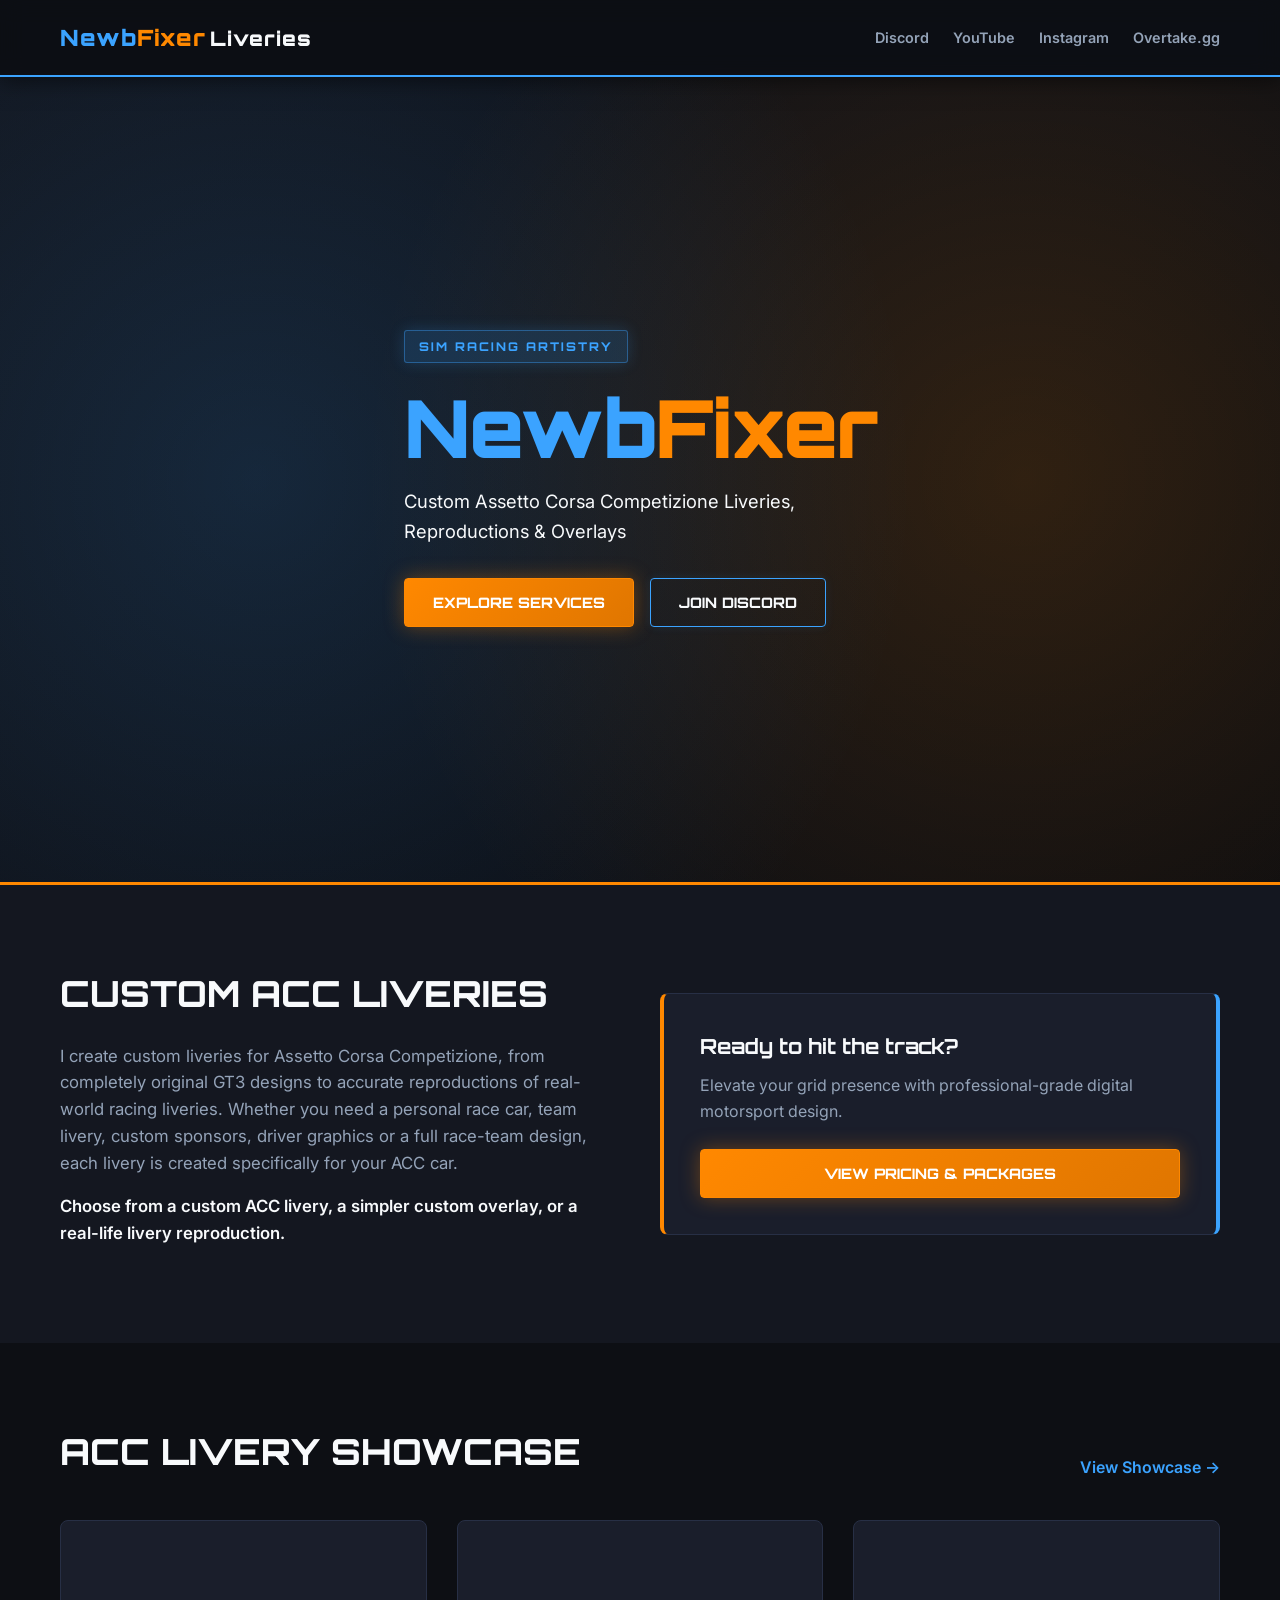
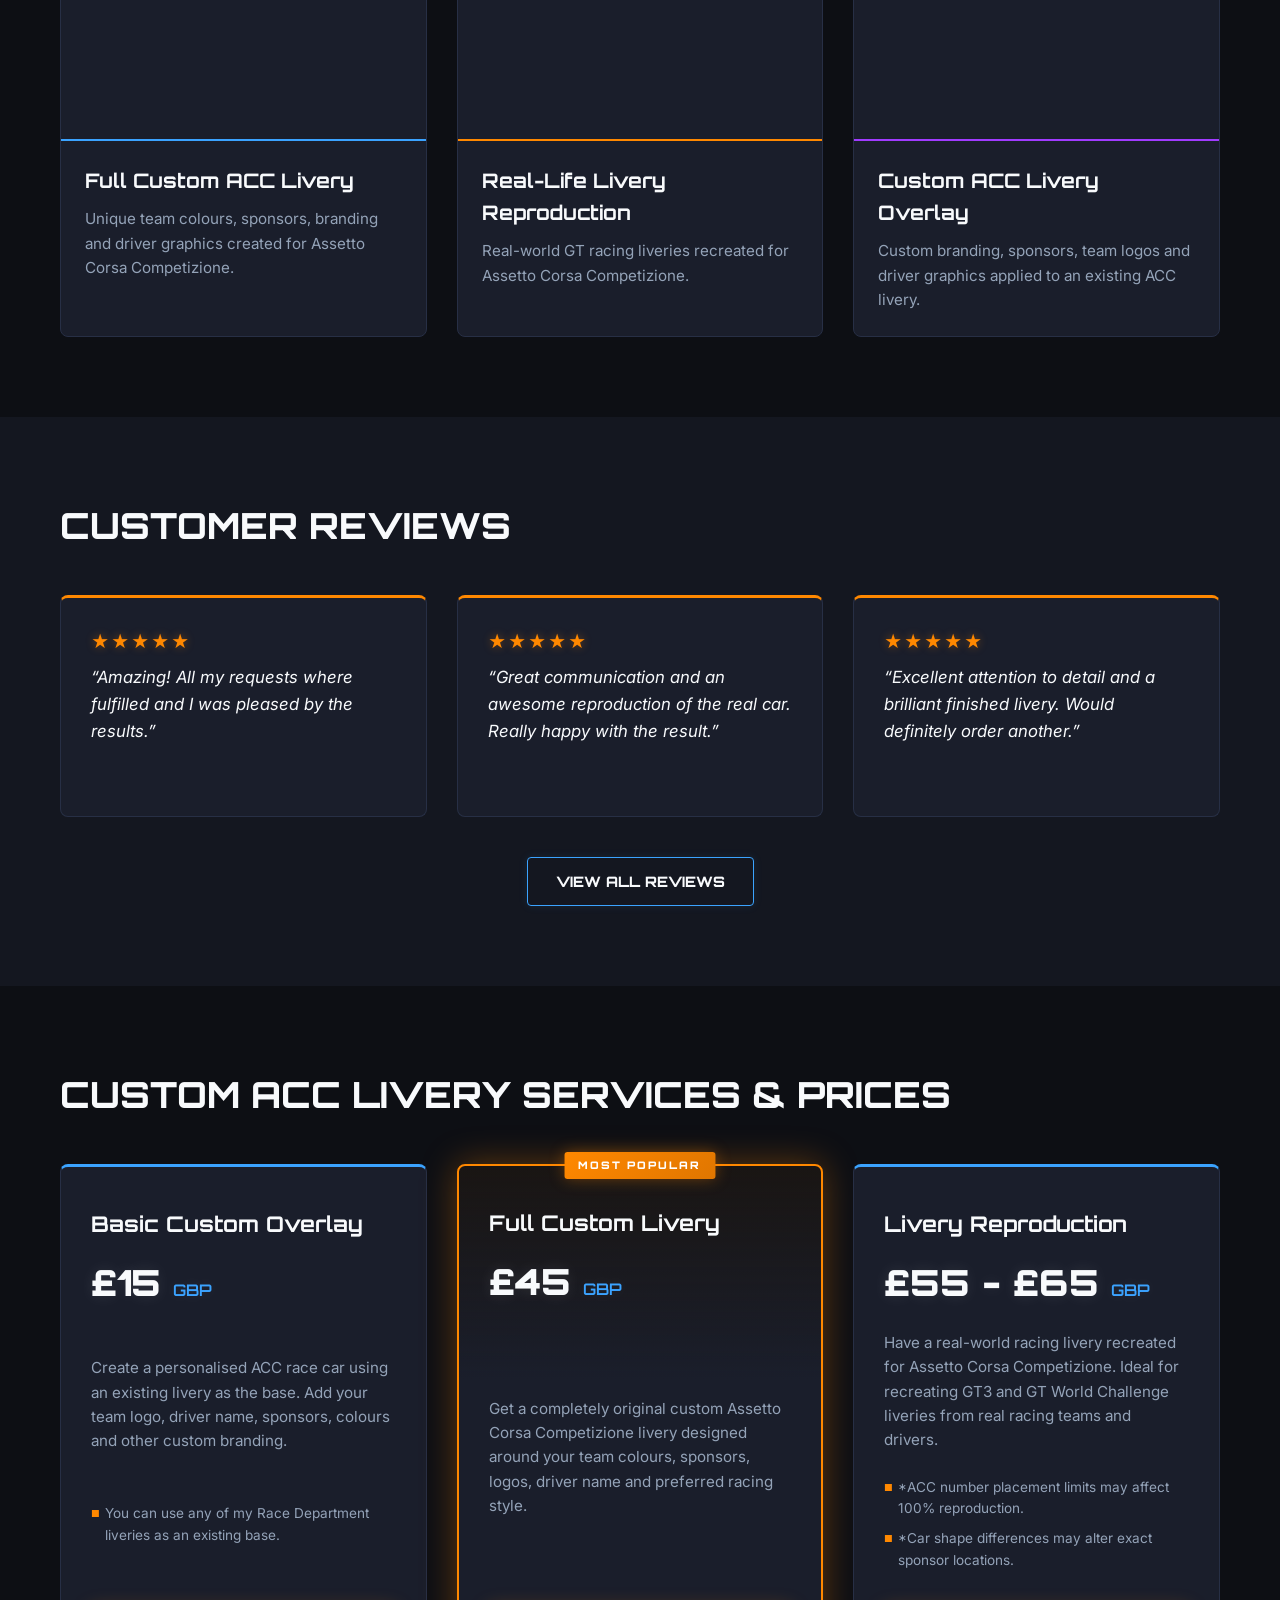
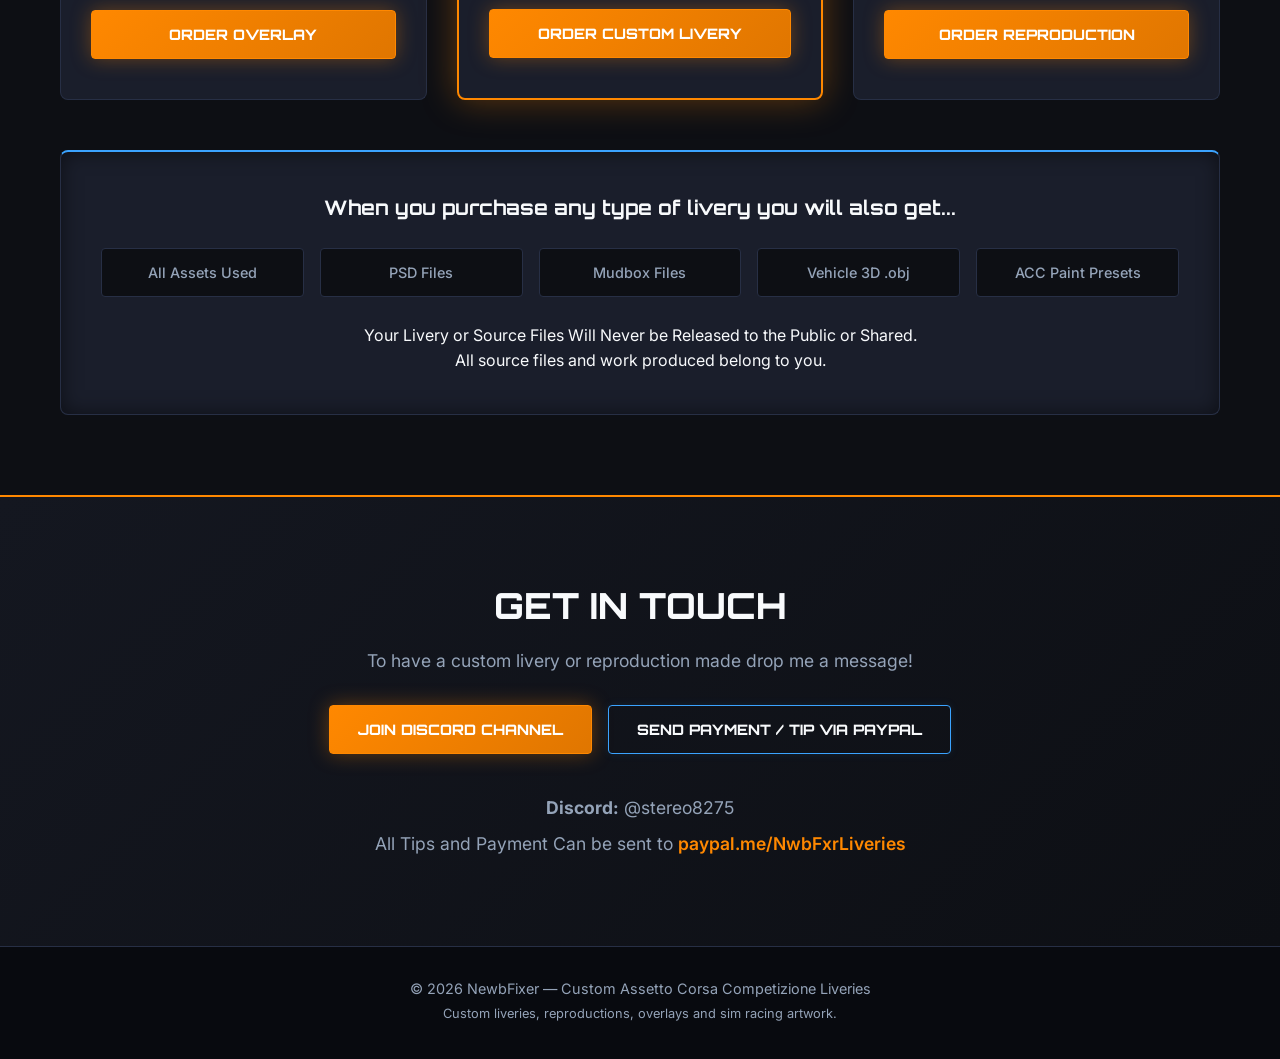
==== commit d27239e2: "Add files via upload" ====
--- a/index.html
+++ b/index.html
@@ -240,6 +240,9 @@
                     <span>Vehicle 3D .obj</span>
                     <span>ACC Paint Presets</span>
                 </div>
+                <div style="width:100%; text-align:center; padding:26px 0px 0px 0px">
+                	Your Livery or Source Files Will Never be Released to the Public or Shared.<br>
+                	All source files and work produced belong to you.</div>
             </div>
         </div>
     </section>
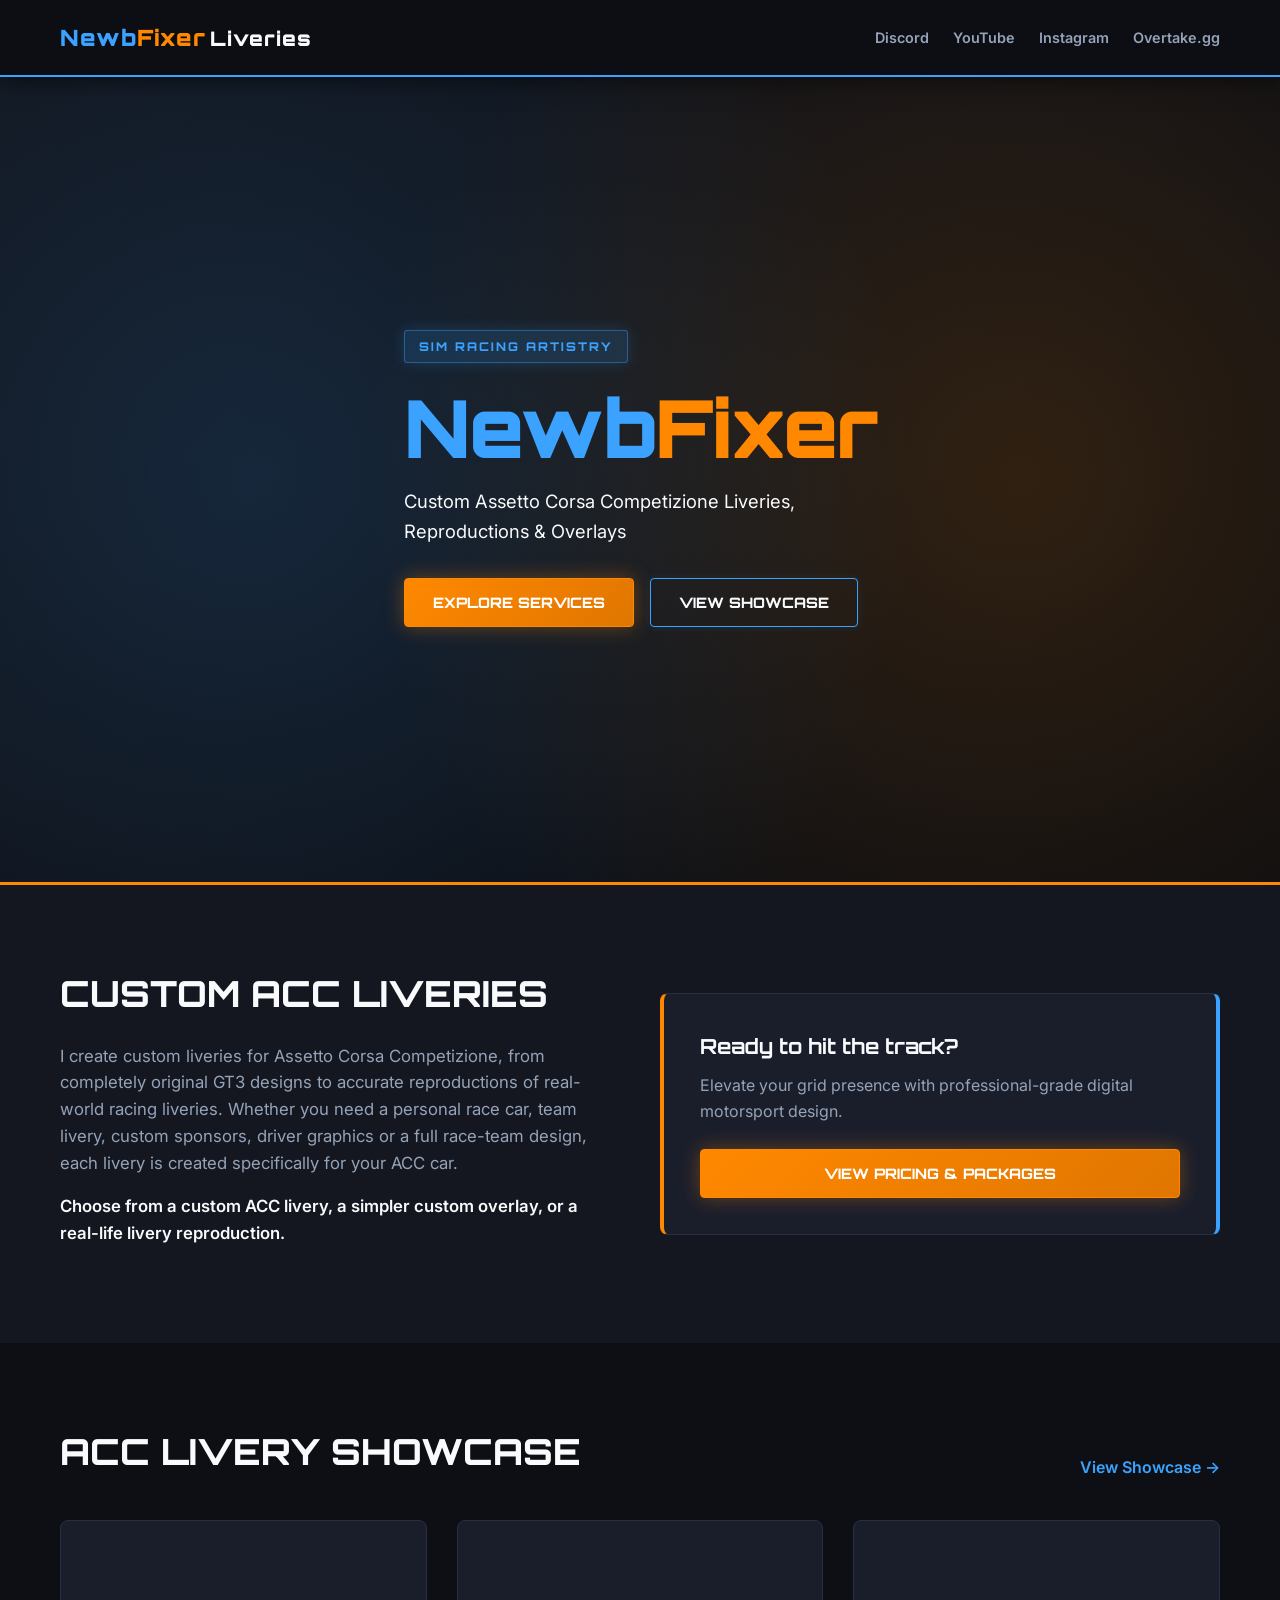
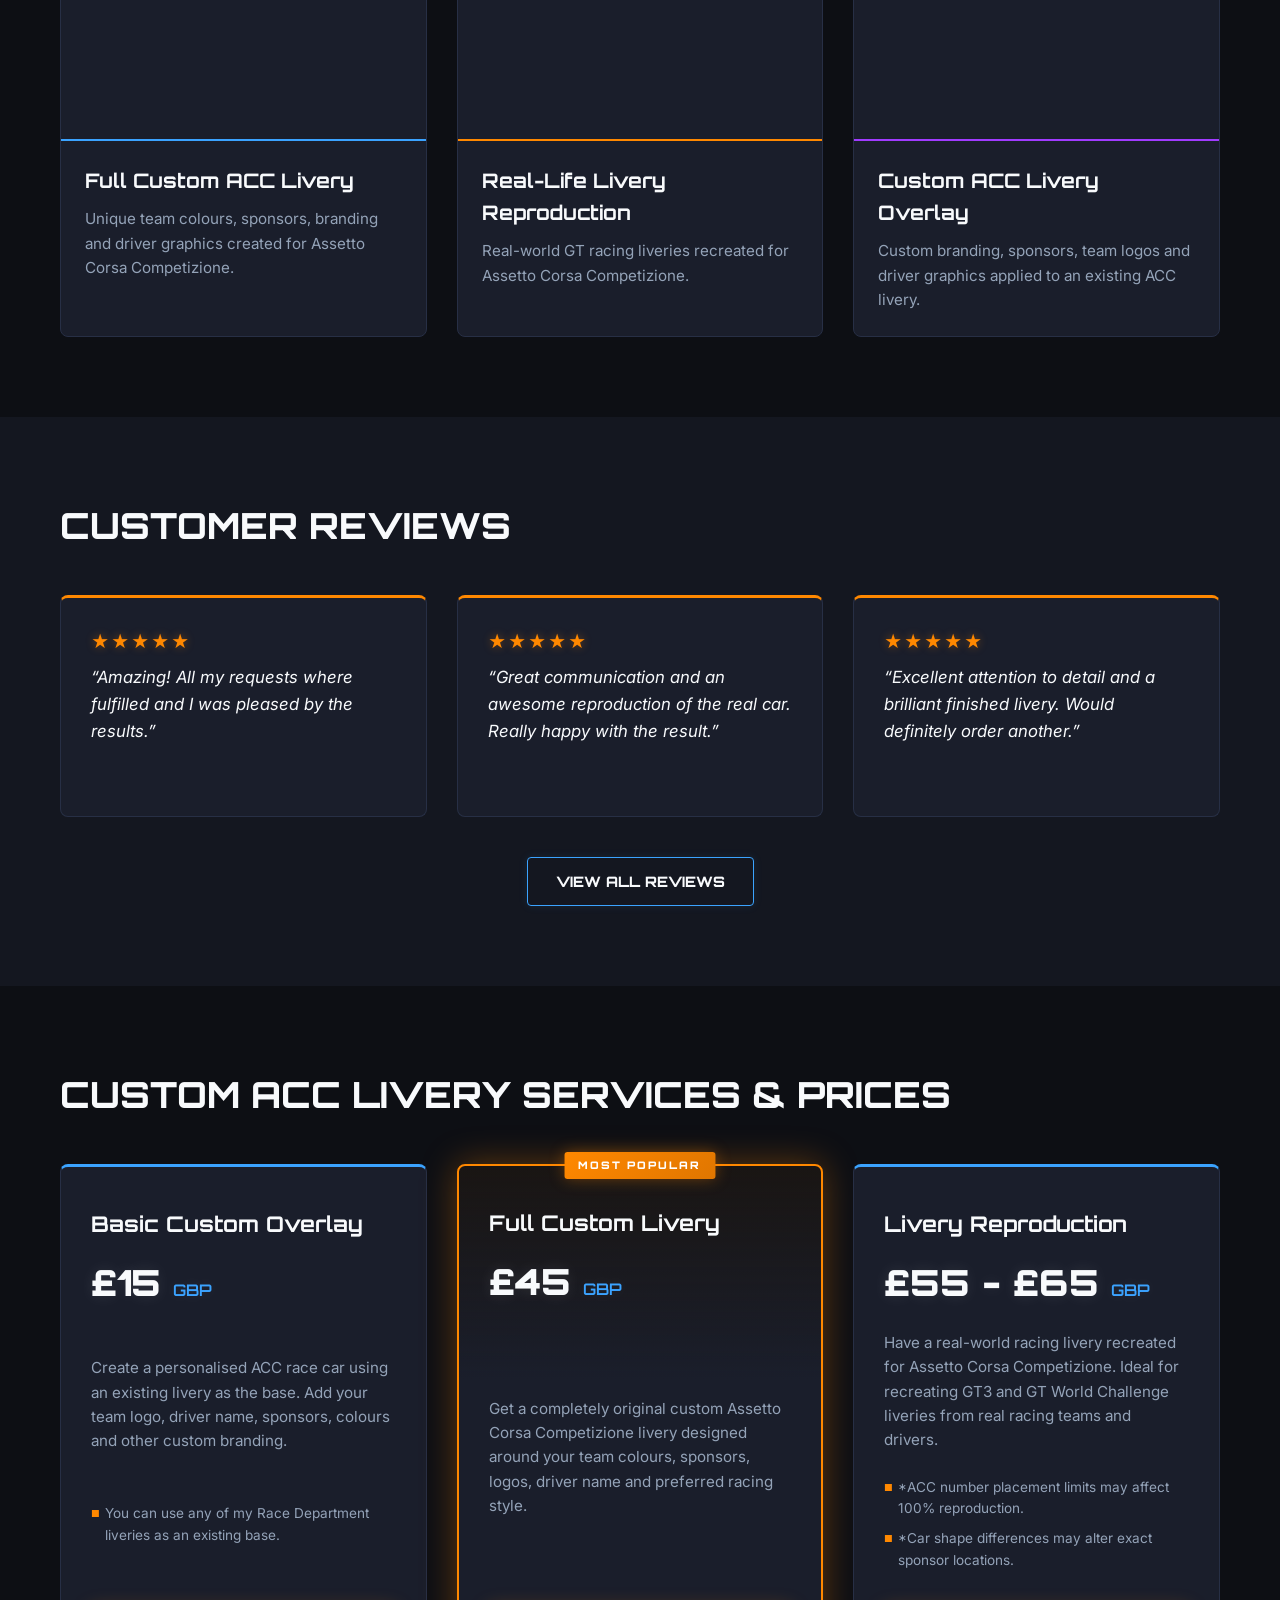
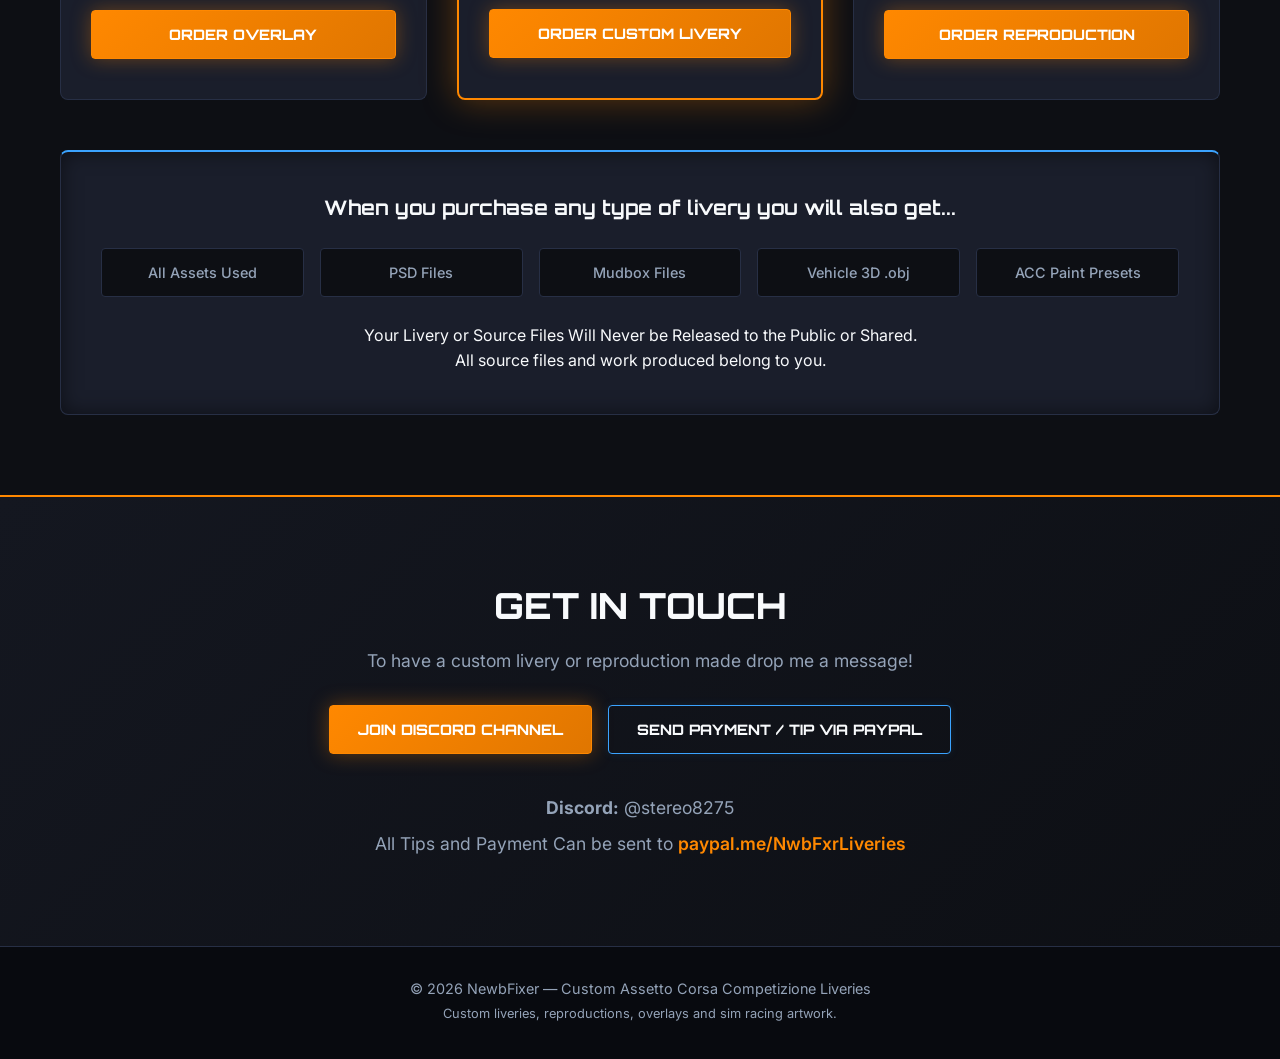
==== commit 47a3c990: "Add files via upload" ====
--- a/index.html
+++ b/index.html
@@ -97,7 +97,7 @@
             <p class="hero-subtitle">Custom Assetto Corsa Competizione Liveries,<br>Reproductions & Overlays</p>
             <div class="hero-cta">
                 <a href="#services" class="btn btn-primary">Explore Services</a>
-                <a href="#discord" class="btn btn-secondary">Join Discord</a>
+                <a href="gallery.html" class="btn btn-secondary">View Showcase</a>
             </div>
         </div>
     </section>
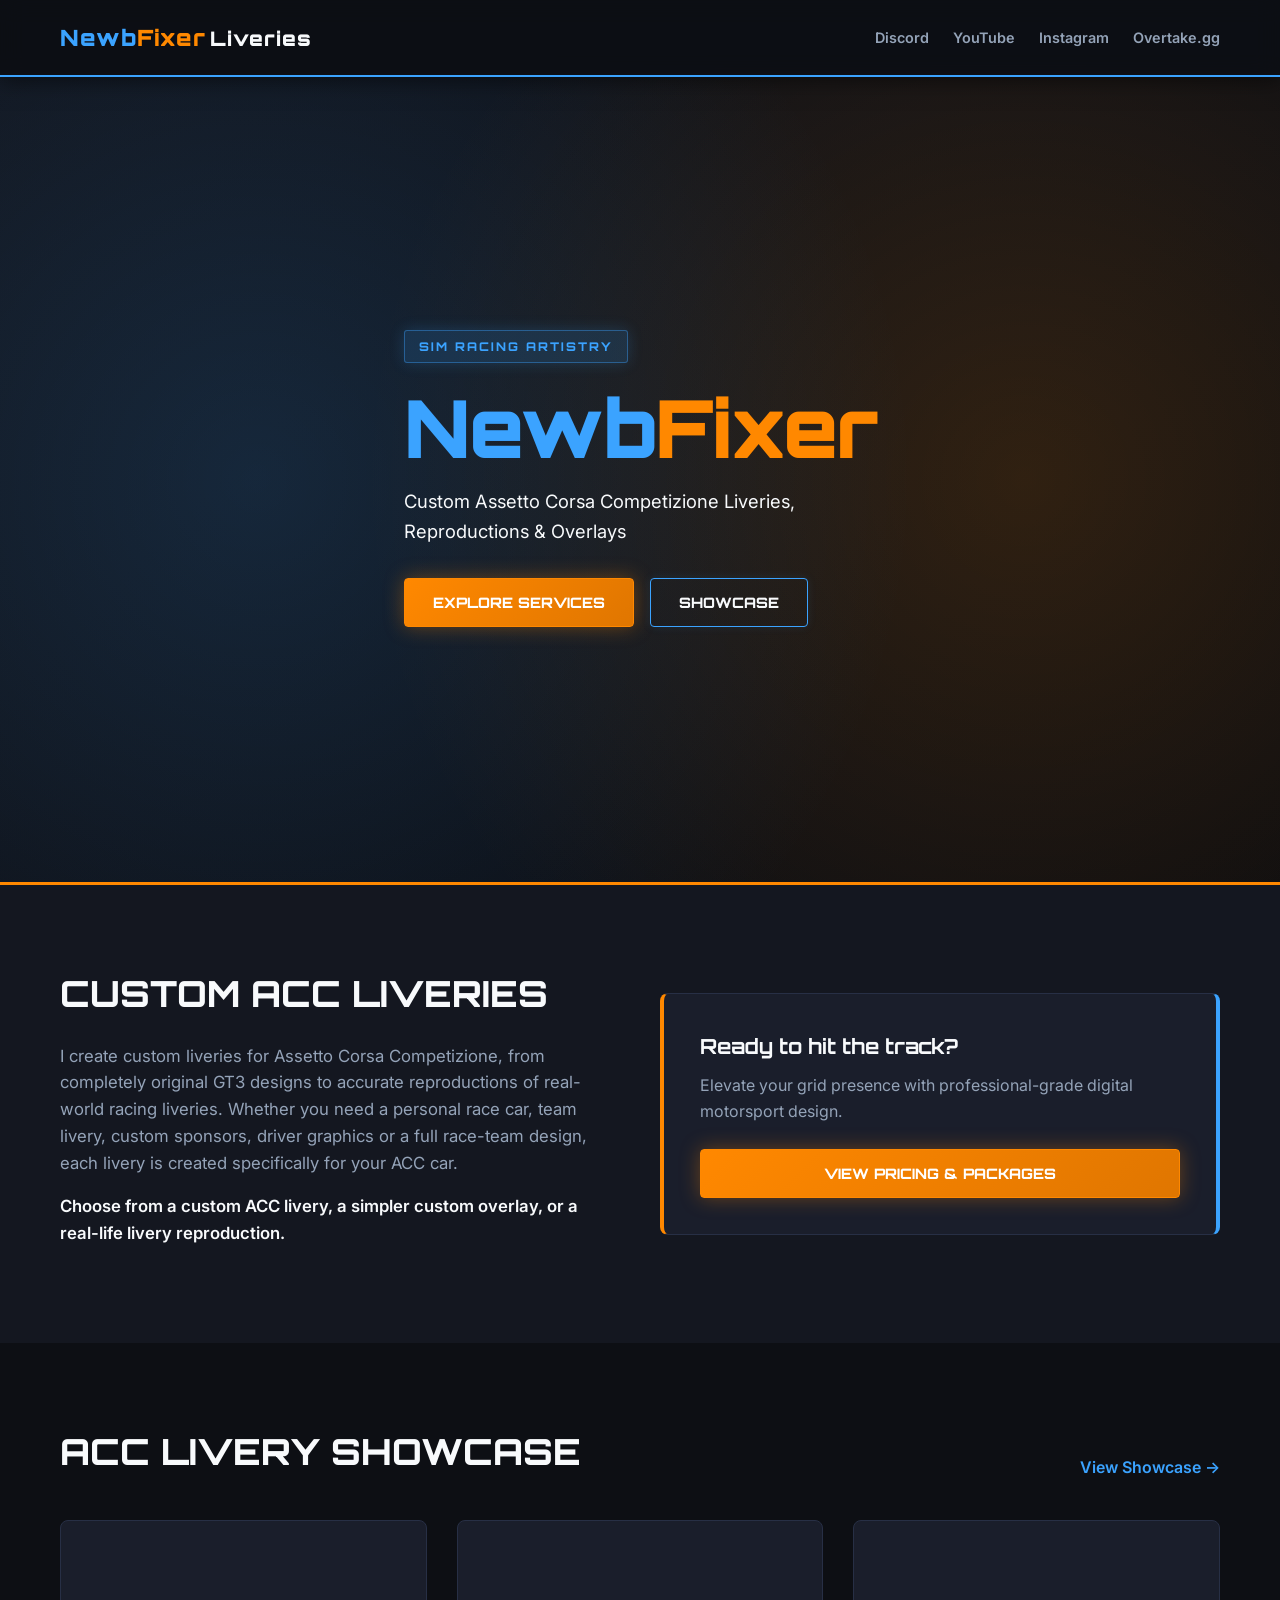
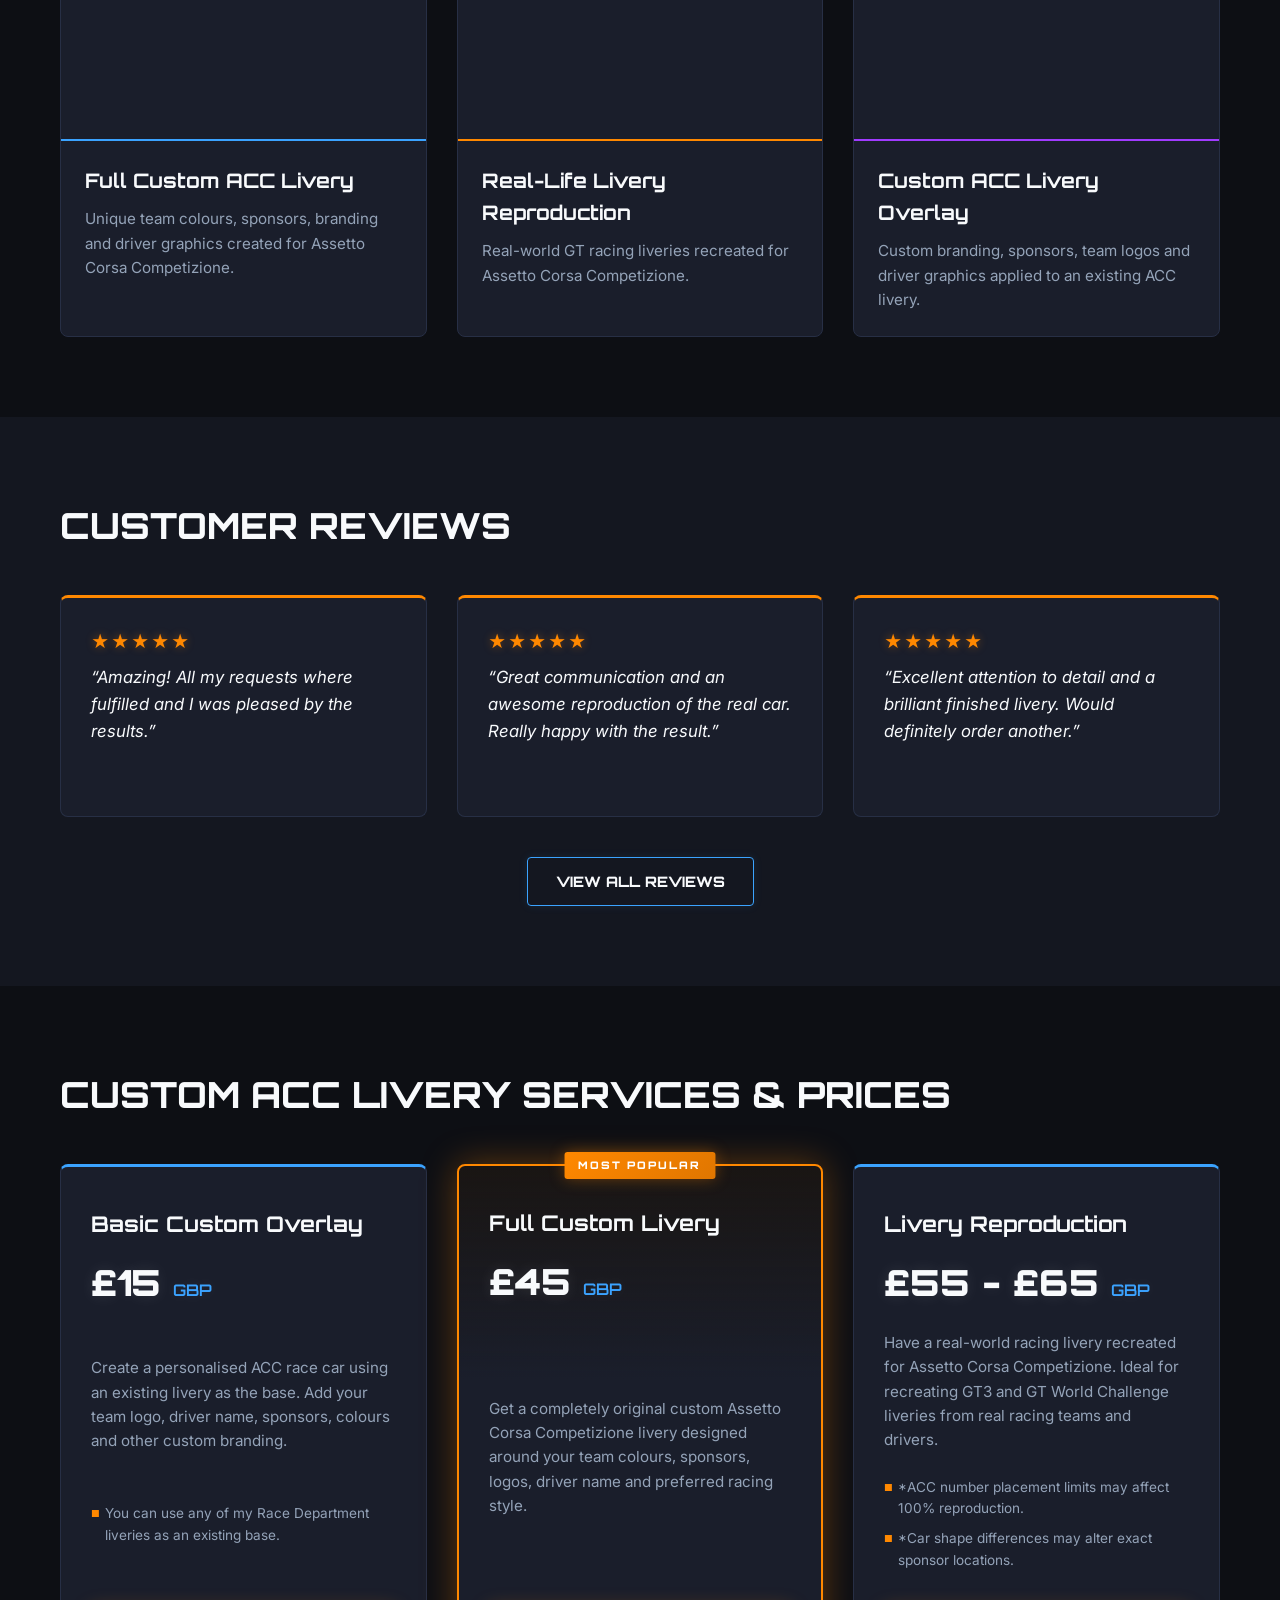
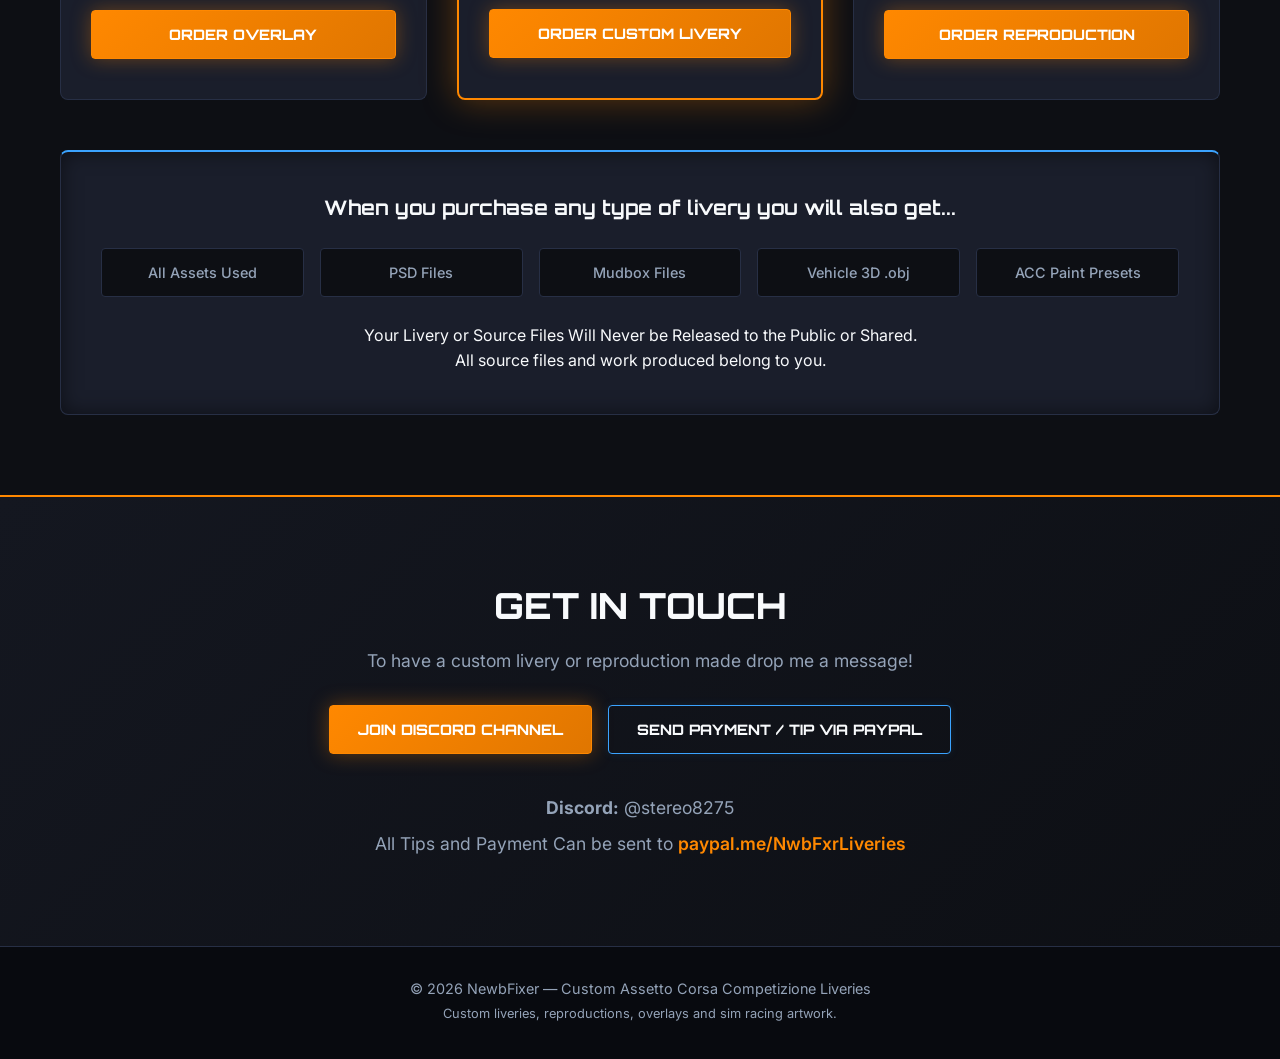
==== commit f6e98017: "Add files via upload" ====
--- a/index.html
+++ b/index.html
@@ -97,7 +97,7 @@
             <p class="hero-subtitle">Custom Assetto Corsa Competizione Liveries,<br>Reproductions & Overlays</p>
             <div class="hero-cta">
                 <a href="#services" class="btn btn-primary">Explore Services</a>
-                <a href="gallery.html" class="btn btn-secondary">View Showcase</a>
+                <a href="gallery.html" class="btn btn-secondary">Showcase</a>
             </div>
         </div>
     </section>
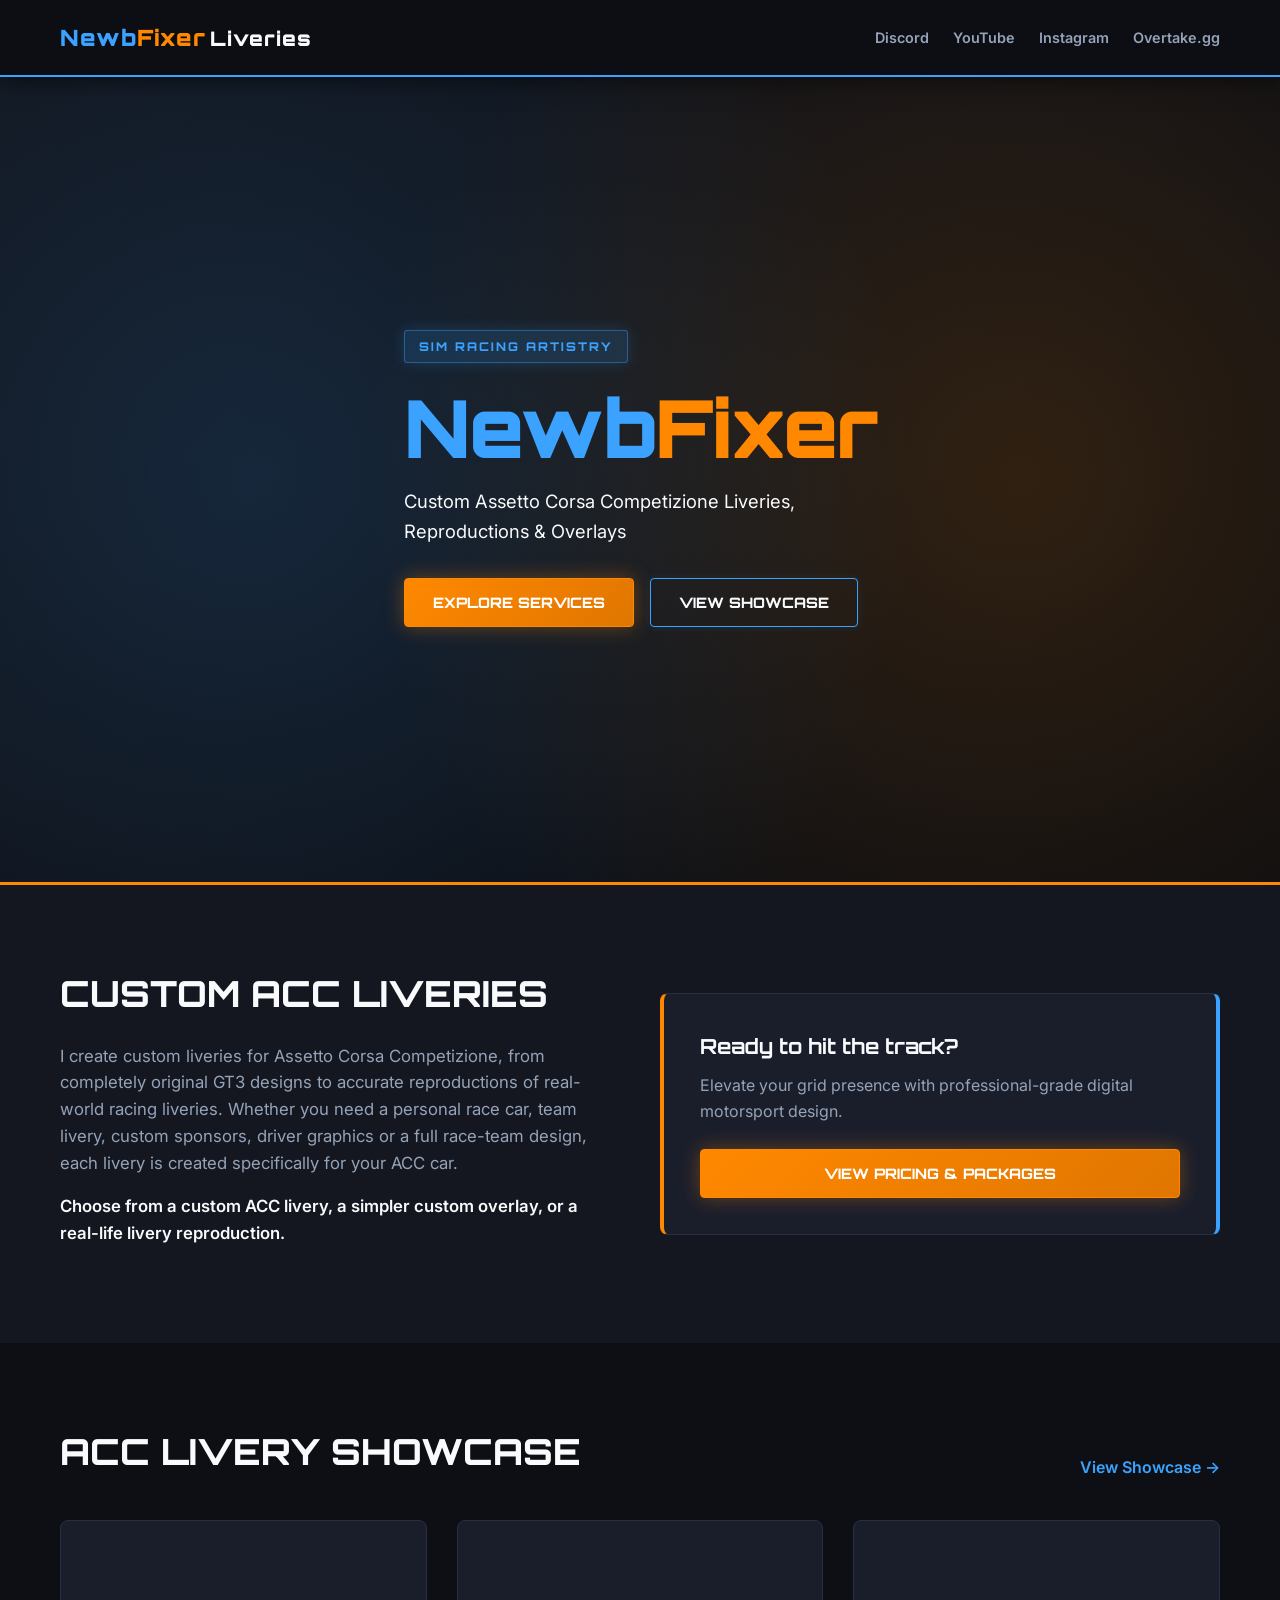
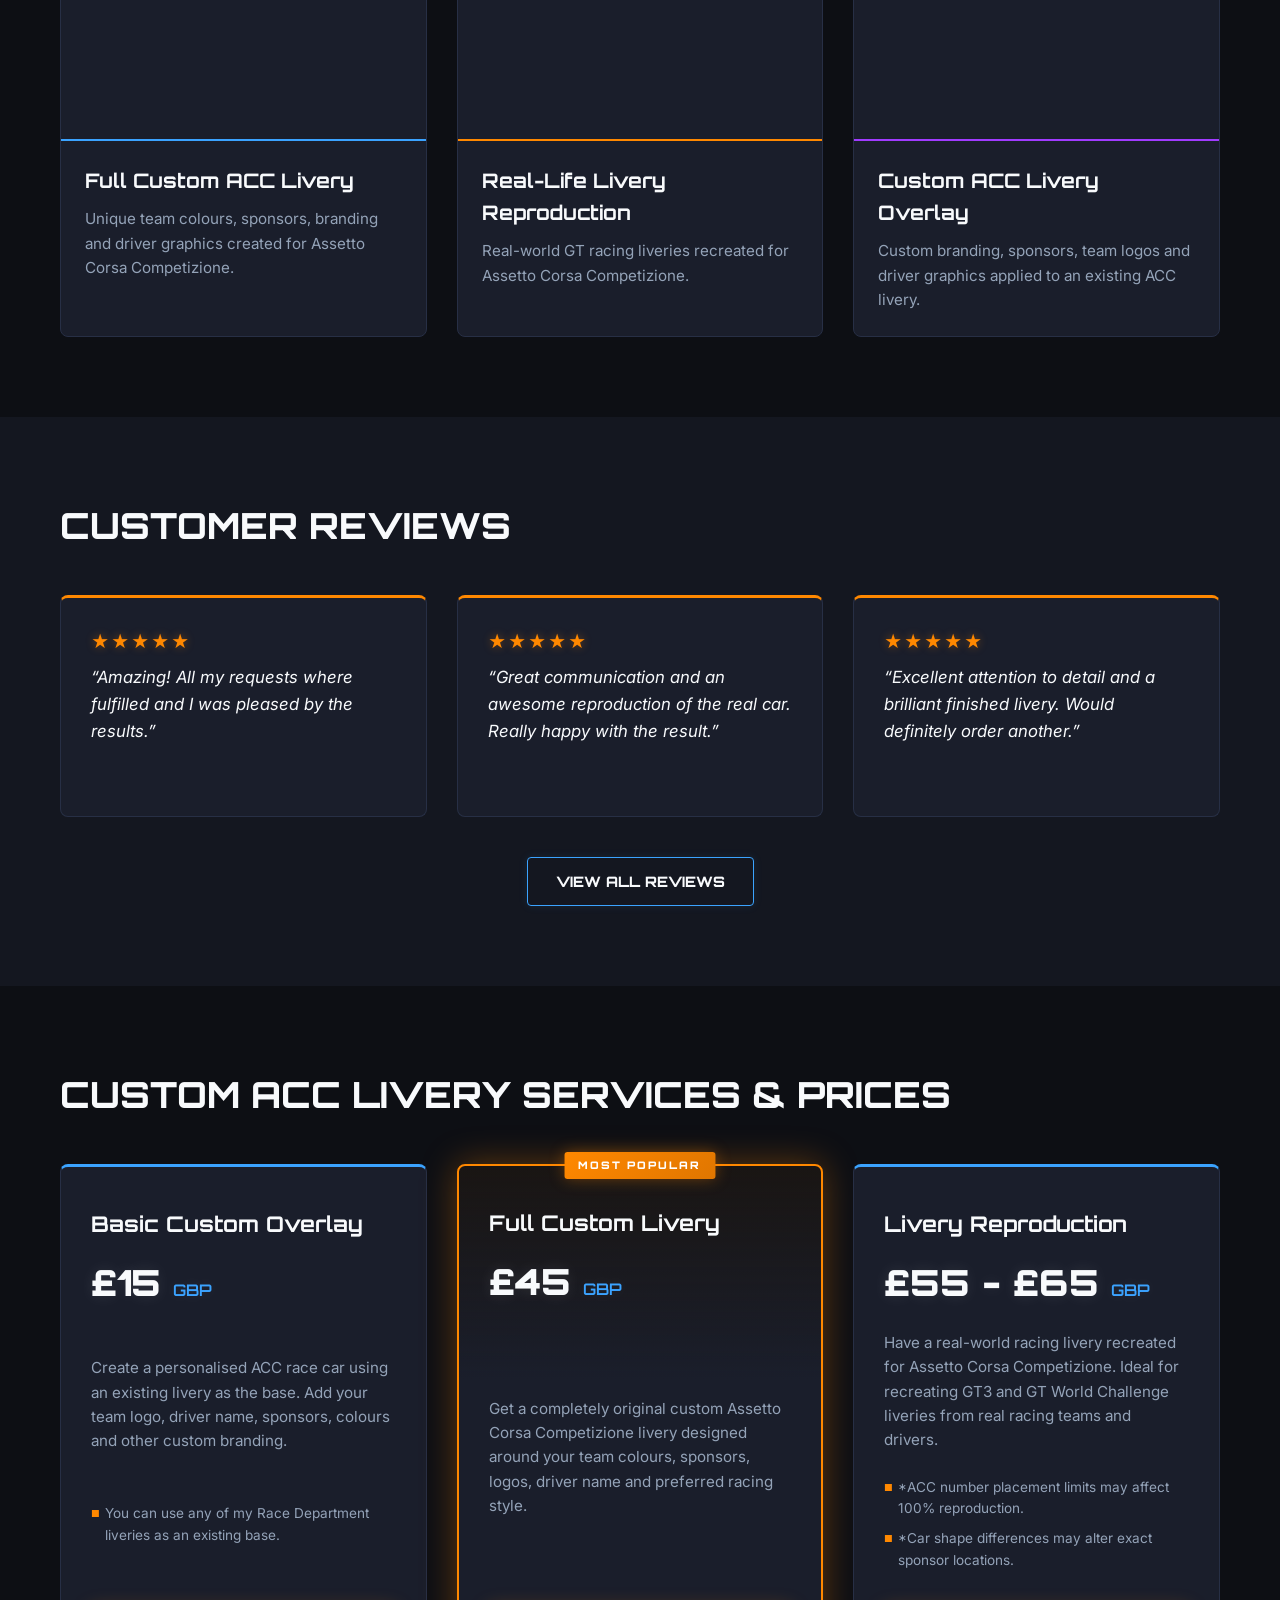
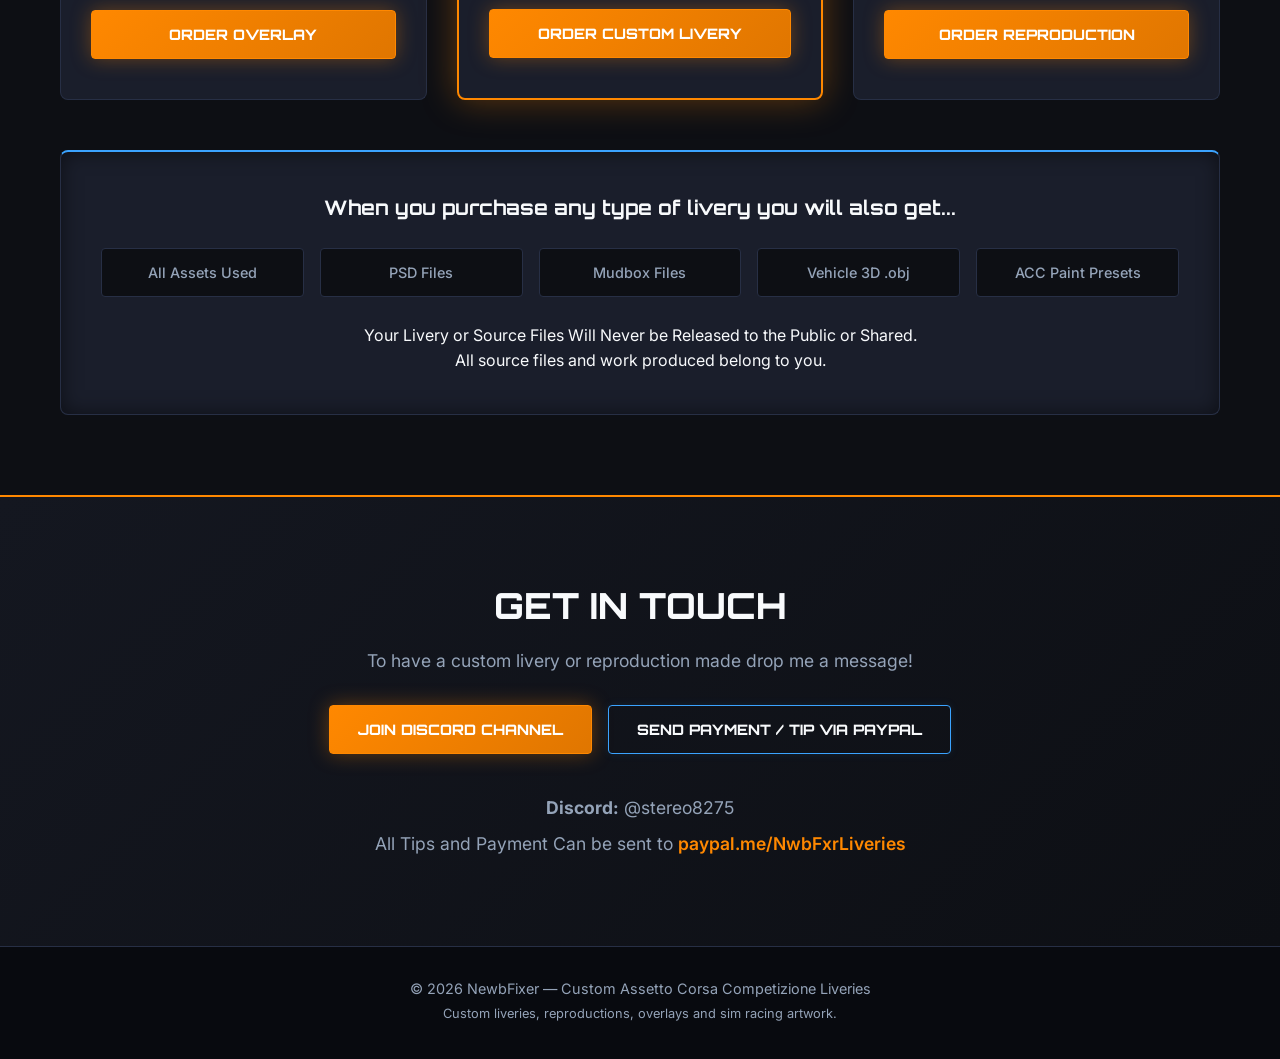
==== commit 142d50cc: "Add files via upload" ====
--- a/index.html
+++ b/index.html
@@ -97,7 +97,7 @@
             <p class="hero-subtitle">Custom Assetto Corsa Competizione Liveries,<br>Reproductions & Overlays</p>
             <div class="hero-cta">
                 <a href="#services" class="btn btn-primary">Explore Services</a>
-                <a href="gallery.html" class="btn btn-secondary">Showcase</a>
+                <a href="gallery.html" class="btn btn-secondary">View Showcase</a>
             </div>
         </div>
     </section>
